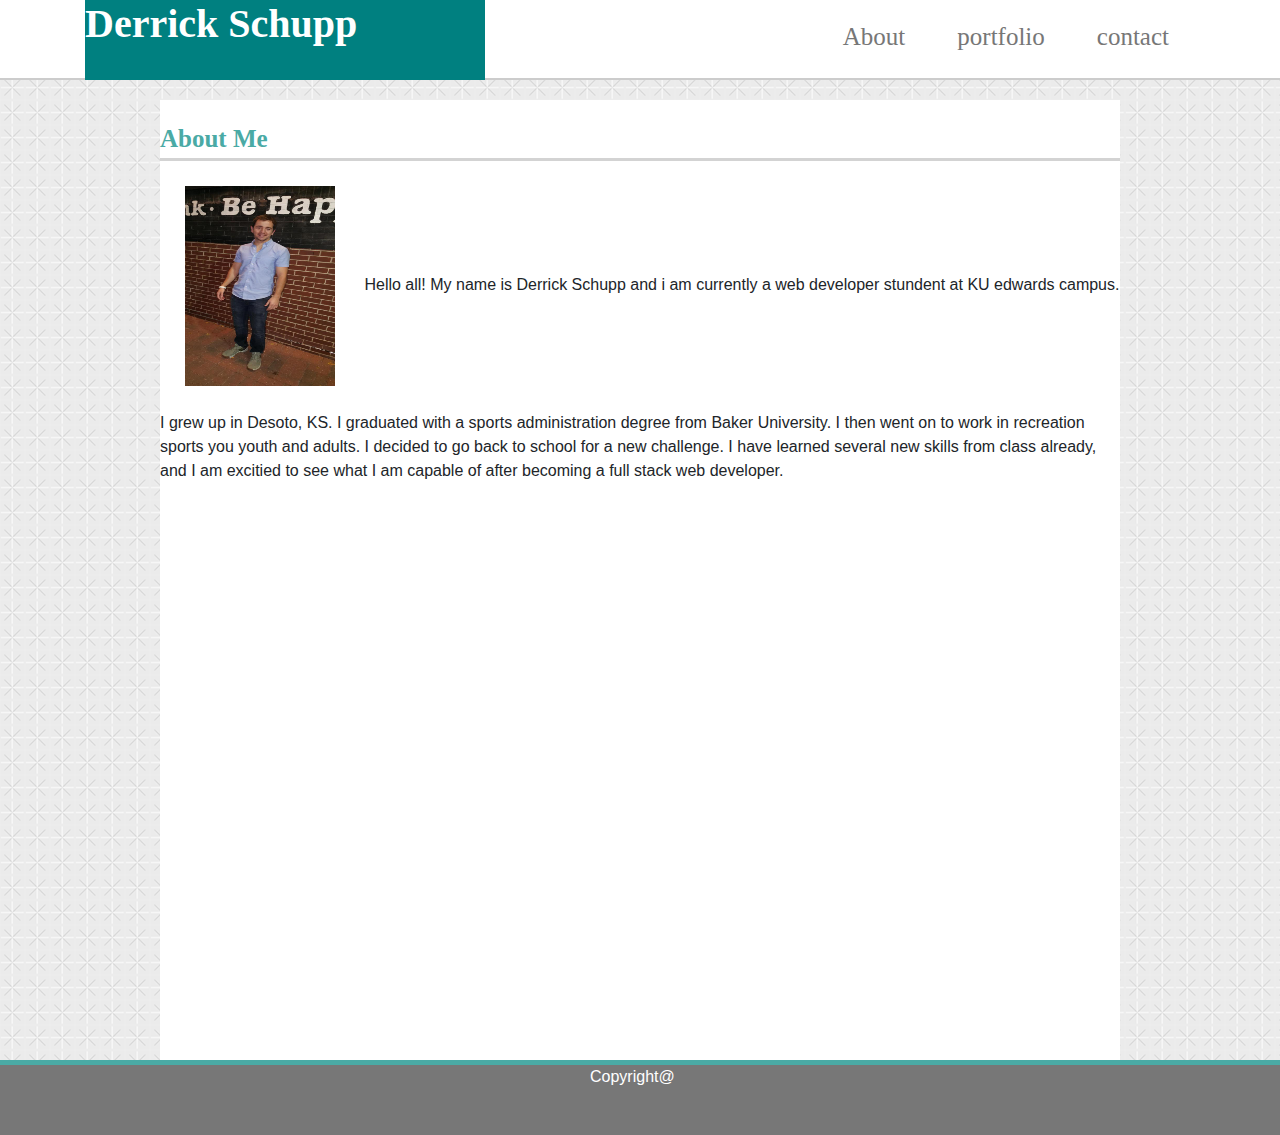
==== index.html @ 94c49034 "Web developer portfolio" ====
<!DOCTYPE html>
<html lang="en-us">

<head>
  <meta charset="UTF-8">
  <title> Derrick Schupp's student portfolio</title>
  <link rel="stylesheet" href="assets/css/style.css">
  <link rel="stylesheet" href="reset.css">
  <link rel="stylesheet" href="https://stackpath.bootstrapcdn.com/bootstrap/4.4.1/css/bootstrap.min.css" integrity="sha384-Vkoo8x4CGsO3+Hhxv8T/Q5PaXtkKtu6ug5TOeNV6gBiFeWPGFN9MuhOf23Q9Ifjh" crossorigin="anonymous">

</head> 
  
  <body>
  <!-- 100% container -->
  <div class="top">
    <div class="container">
      <h1 class="title"> <strong> Derrick Schupp</strong></h1>
      <ul class="nav justify-content-end">
          <li class="nav-item">
            <a class="nav-link active" href="Index.html">About</a>
          </li>
          <li class="nav-item">
            <a class="nav-link" href="portfolio.html">portfolio</a>
          </li>
          <li class="nav-item">
            <a class="nav-link" href="contact.html">contact</a>
          </li>
          
        </ul>
    </div>
  </div>

  <div class="Middle"> 
    <div class="portfolio">
      <strong>About Me</strong>
    </div>
  
    <section class="section">
    <img class="photo1" src="assets/images/IMG_0070.JPG">
Hello all! My name is Derrick Schupp and i am currently a web developer stundent at KU edwards campus. I grew up in Desoto, KS. I graduated with a sports administration degree from Baker University. I then went on to work in recreation sports you youth and adults. I decided to go back to school for a new challenge. I have learned several new skills from class already, and I am excitied to see what I am capable of after becoming a full stack web developer.
    </div>
    
  <div class="bottom">
    <div class="footer">
      <footer>Copyright@</footer>
  </div>
  </body>

</html>
---- assets/css/style.css ----
body {
    background-image: url(../images/criss-cross.png);
}

.top {
    width: 100%;
    Background: #ffffff;
    height: 80px;
    border-bottom: 2px solid #cccccc;
    margin-bottom: 20px;
}

.container {
    width: 400px; 
    height: 80px;   
    margin: auto;
 }

.title {
    float: left;
    font-family:Georgia, 'Times New Roman', Times, serif;
    font: bold;
    color:white;
    background: teal;
    height: 80px;
    width: 400px;
}
.nav-link { 
    font-family: Georgia, 'Times New Roman', Times, serif;
    color: #666666;
}
.nav-link {
    color: #777777;
    font-size: 25px;
    margin: 10px;
}
  
.Middle { 
    width: 960px;
    height: 960px;
    background: white;
    margin: auto;
    border-bottom: solid 3px lightgrey;
}

.photo1 {
    height: 200px;
    width: 150px;
    margin: 25px 25px;

}
.photo2 {
    height: 100px;
    width: 100px;
    clear: right;
}
.photo3 {
    height: 100px;
    width: 100px;
    float: left;

}
.photo4 {
    height: 100px;
    width: 100px;
    clear: right;


}
.photo5 {
    height: 100px;
    width: 100px;
    float: left;


}
.photo6 {
    height: 100px;
    width: 100px;
    

}    
.portfolio {
    font-family: Georgia, 'Times New Roman', Times, serif;
    color: #4aaaa5;
    font-size: 25px;
    background: white;
    clear: right;
    width: 960px;
    border-bottom: 3px solid lightgrey;
    padding-top: 20px;
    margin: auto;
}
.section {
    width: 960px;
    height: 960px;
    font-family: Arial, Helvetica, sans-serif;
    Background: white;
    margin: auto;
    border: #dddddd;


}
.bottom{ 
    width:100%;
    height: 75px;
    border-top: 5px solid #4aaaa5;
    Background: #777777;

}
.footer{
    width: 100px;
    color: white;
    margin: auto;
    
}
.form{
    Height: 75px;
    width: 960px;


}
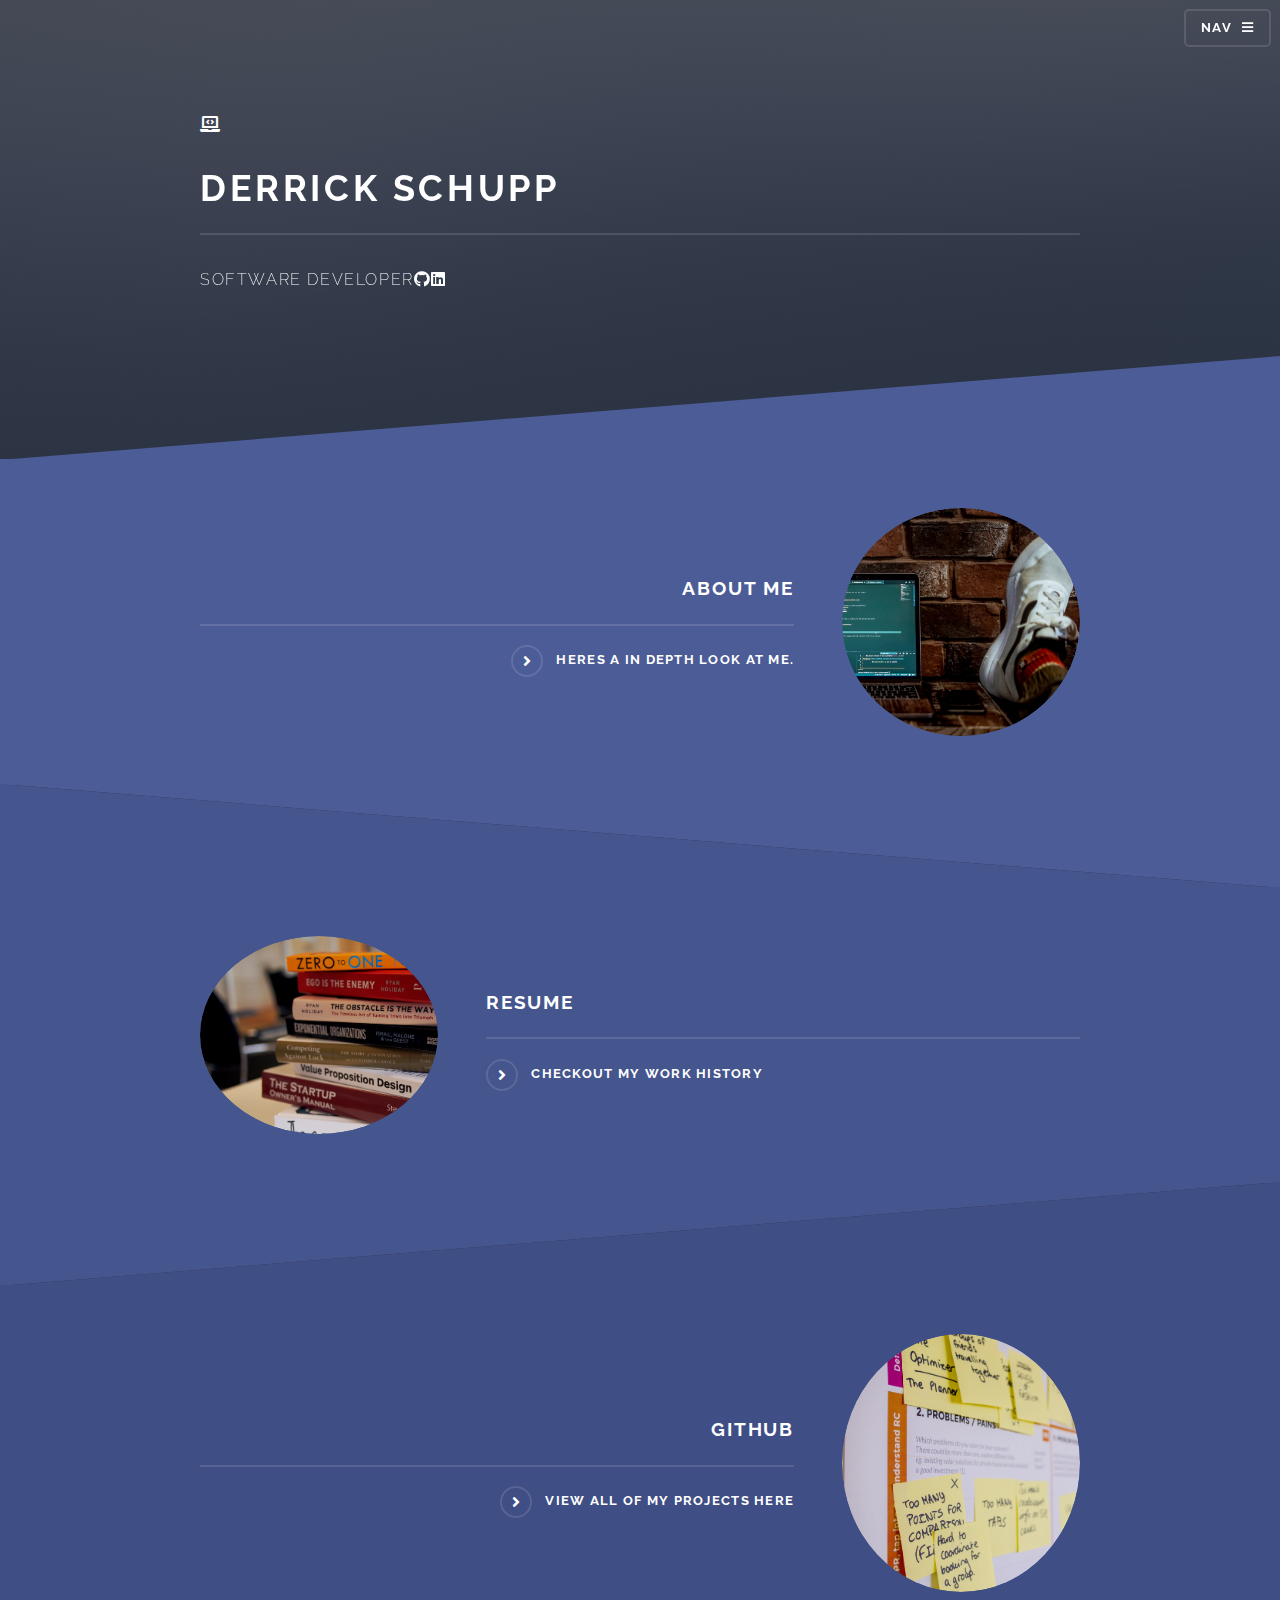
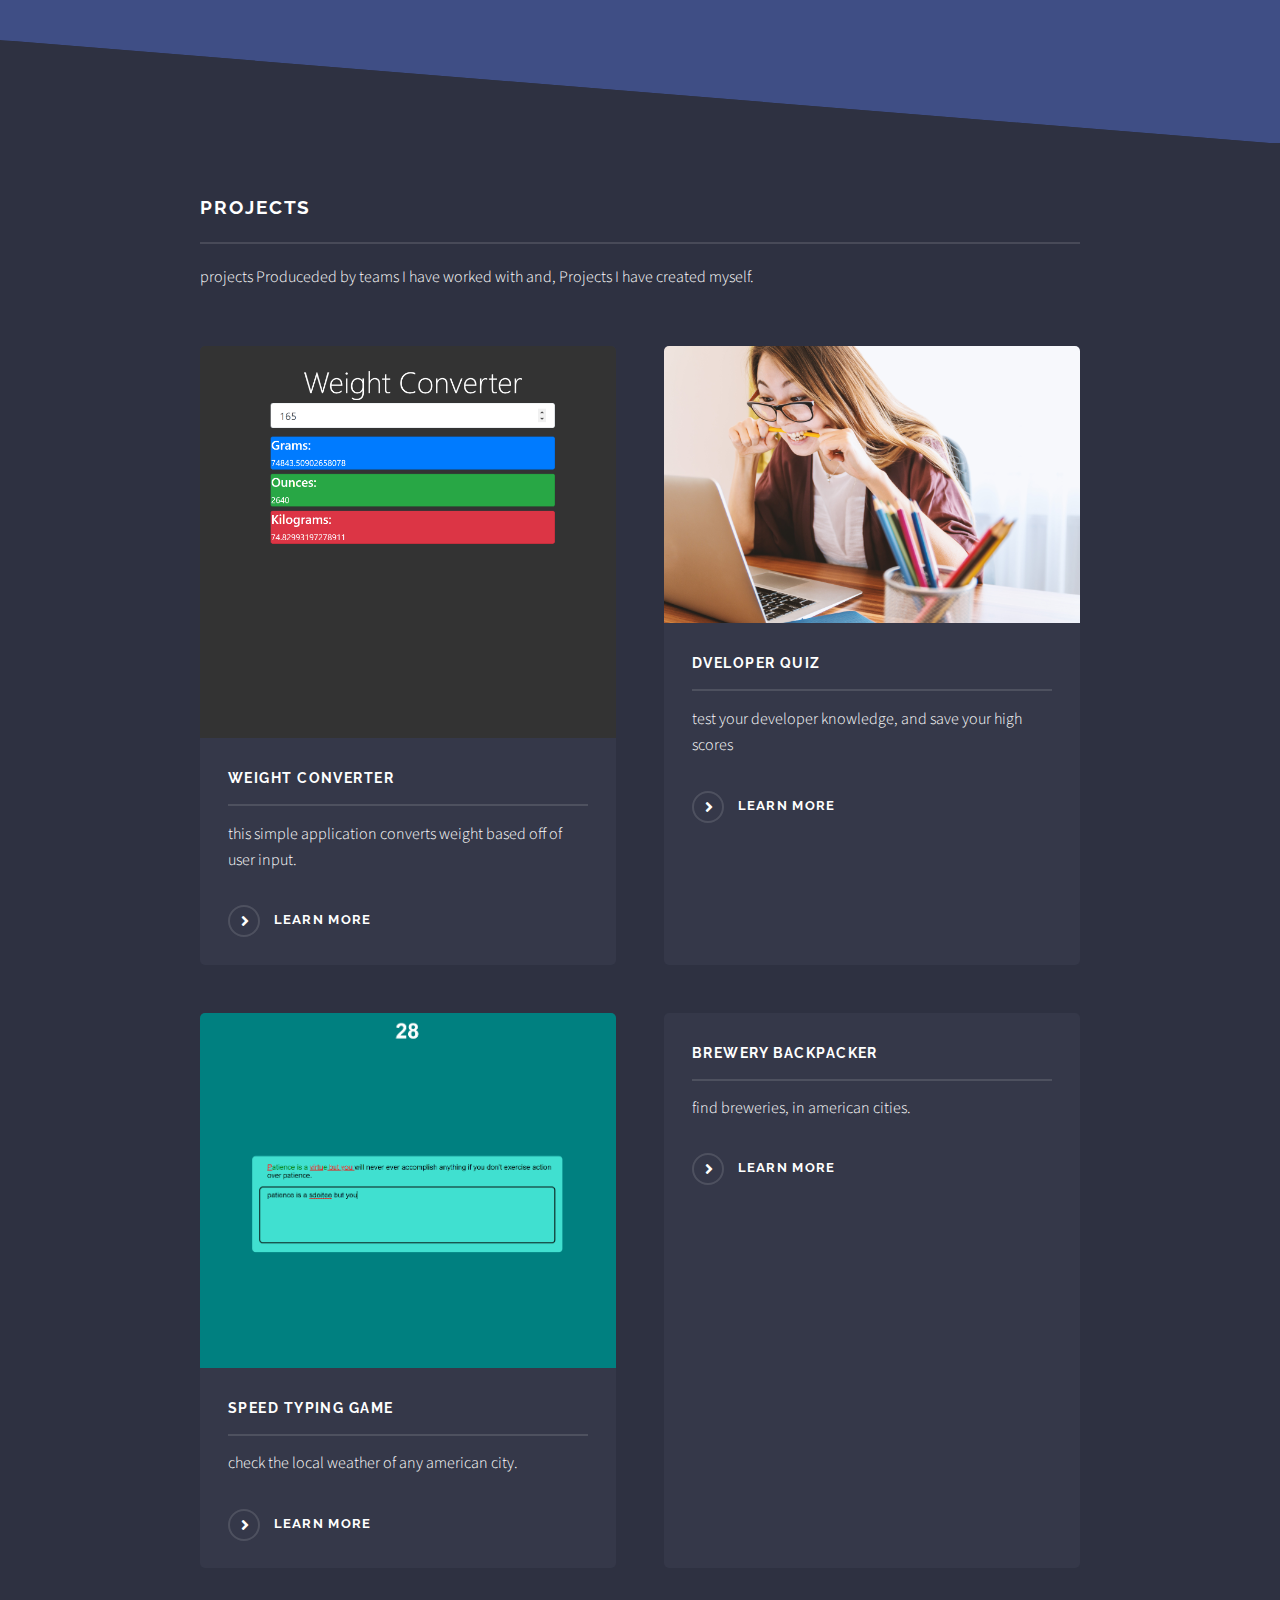
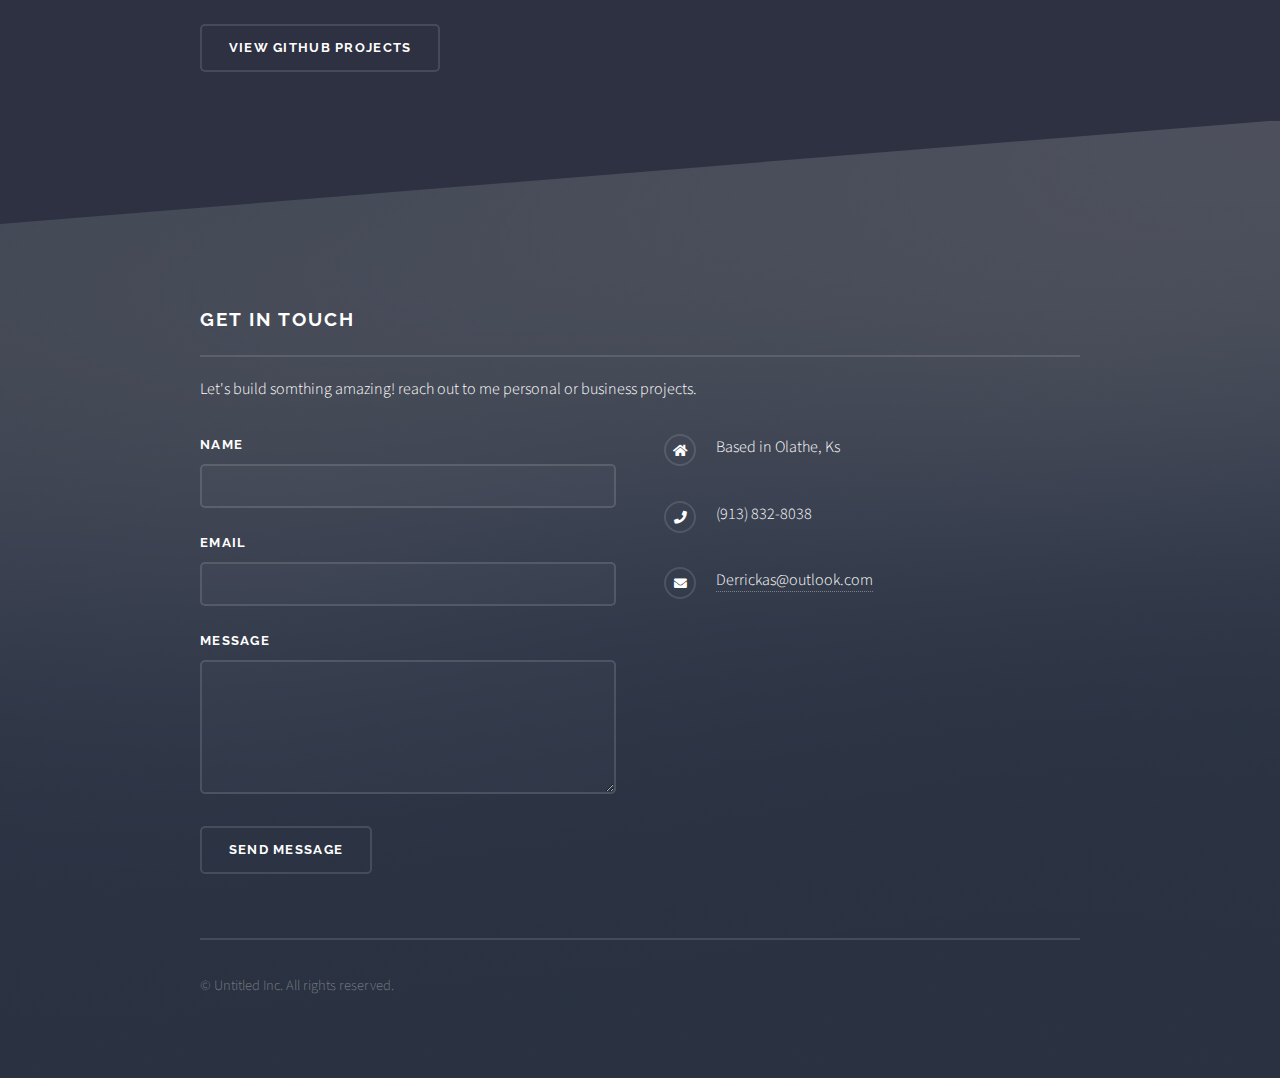
==== commit b8b81a33: "fix folder issue" ====
--- a/index.html
+++ b/index.html
@@ -1,49 +1,170 @@
-<!DOCTYPE html>
-<html lang="en-us">
+<!DOCTYPE HTML>
 
-<head>
-  <meta charset="UTF-8">
-  <title> Derrick Schupp's student portfolio</title>
-  <link rel="stylesheet" href="assets/css/style.css">
-  <link rel="stylesheet" href="reset.css">
-  <link rel="stylesheet" href="https://stackpath.bootstrapcdn.com/bootstrap/4.4.1/css/bootstrap.min.css" integrity="sha384-Vkoo8x4CGsO3+Hhxv8T/Q5PaXtkKtu6ug5TOeNV6gBiFeWPGFN9MuhOf23Q9Ifjh" crossorigin="anonymous">
+<html>
+	<head>
+		<title>Portfoilo</title>
+		<meta charset="utf-8" />
+		<meta name="viewport" content="width=device-width, initial-scale=1, user-scalable=no" />
+		<link rel="stylesheet" href="assets/css/main.css" />
+		<noscript><link rel="stylesheet" href="assets/css/noscript.css" /></noscript>
+	</head>
+	<body class="is-preload">
 
-</head> 
-  
-  <body>
-  <!-- 100% container -->
-  <div class="top">
-    <div class="container">
-      <h1 class="title"> <strong> Derrick Schupp</strong></h1>
-      <ul class="nav justify-content-end">
-          <li class="nav-item">
-            <a class="nav-link active" href="Index.html">About</a>
-          </li>
-          <li class="nav-item">
-            <a class="nav-link" href="portfolio.html">portfolio</a>
-          </li>
-          <li class="nav-item">
-            <a class="nav-link" href="contact.html">contact</a>
-          </li>
-          
-        </ul>
-    </div>
-  </div>
+		<!-- Page Wrapper -->
+			<div id="page-wrapper">
 
-  <div class="Middle"> 
-    <div class="portfolio">
-      <strong>About Me</strong>
-    </div>
-  
-    <section class="section">
-    <img class="photo1" src="assets/images/IMG_0070.JPG">
-Hello all! My name is Derrick Schupp and i am currently a web developer stundent at KU edwards campus. I grew up in Desoto, KS. I graduated with a sports administration degree from Baker University. I then went on to work in recreation sports you youth and adults. I decided to go back to school for a new challenge. I have learned several new skills from class already, and I am excitied to see what I am capable of after becoming a full stack web developer.
-    </div>
-    
-  <div class="bottom">
-    <div class="footer">
-      <footer>Copyright@</footer>
-  </div>
-  </body>
+				<!-- Header -->
+					<header id="header" class="alt">
+						<h1><a href="index.html">Derrick Schupp's Portfolio</a></h1>
+						<nav>
+							<a href="#menu">Nav</a>
+						</nav>
+					</header>
 
+				<!-- Menu -->
+					<nav id="menu">
+						<div class="inner">
+							<h2>Nav</h2>
+							<ul class="links">
+								<li><a href="index.html">Home</a></li>
+								<li><a href="generic.html">About Me</a></li>
+								<li><a href="elements.html">Resume</a></li>
+							</ul>
+							<a href="#" class="close">Close</a>
+						</div>
+					</nav>
+
+				<!-- Banner -->
+					<section id="banner">
+						<div class="inner">
+							<div class="logo"><span class="fas fa-laptop-code"></span></div>
+							<h2>Derrick Schupp</h2>
+							<p>Software Developer<i class="fab fa-github"></i><i class="fab fa-linkedin"></i></p>
+							</div>
+							</div>
+					</section>
+
+				<!-- Wrapper -->
+					<section id="wrapper">
+
+						<!-- One -->
+							<section id="one" class="wrapper spotlight style1">
+								<div class="inner">
+									<a href="#" class="image"><img src="./images/joshua-aragon-EaB4Ml7C7fE-unsplash.jpg" alt="" /></a>
+									<div class="content">
+										<h2 class="major">About Me</h2>
+										<a href="" class="special">heres a in depth look at me.</a>
+									</div>
+								</div>
+							</section>
+
+						<!-- Two -->
+							<section id="two" class="wrapper alt spotlight style2">
+								<div class="inner">
+									<a href="#" class="image"><img src="images/daria-nepriakhina-xY55bL5mZAM-unsplash.jpg" alt="" /></a>
+									<div class="content">
+										<h2 class="major">Resume</h2>
+										<a href="https://www.canva.com/design/DAD0g1srdio/bXStryzLnoQafZbG4D052A/view?utm_content=DAD0g1srdio&utm_campaign=designshare&utm_medium=link&utm_source=publishsharelink" class="special">Checkout my work history</a>
+									</div>
+								</div>
+							</section>
+
+						<!-- Three -->
+							<section id="three" class="wrapper spotlight style3">
+								<div class="inner">
+									<a href="#" class="image"><img src="images/daria-nepriakhina-zoCDWPuiRuA-unsplash.jpg" alt="" /></a>
+									<div class="content">
+										<h2 class="major">Github</h2>
+										<a href="https://github.com/Derrickas" class="special">View all of my projects here</a>
+									</div>
+								</div>
+							</section>
+
+						<!-- Four -->
+							<section id="four" class="wrapper alt style1">
+								<div class="inner">
+									<h2 class="major">Projects</h2>
+										<p>projects Produceded by teams I have worked with and, Projects I have created myself.</p>
+									<section class="features">
+										<article>
+											<a href="#" class="image"><img src="images/Capture.PNG" alt="" /></a>
+											<h3 class="major">Weight Converter</h3>
+											<p>this simple application converts weight based off of user input.</p>
+											<a href="https://derrickas.github.io/weightConverter/" class="special">Learn more</a>
+										</article>
+										<article>
+											<a href="#" class="image"><img src="images/jeshoots-com--2vD8lIhdnw-unsplash.jpg" alt="" /></a>
+											<h3 class="major">Dveloper quiz</h3>
+											<p>test your developer knowledge, and save your high scores</p>
+											<a href="https://derrickas.github.io/Developerquiz/" class="special">Learn more</a>
+										</article>
+										<article>
+											<a href="#" class="image"><img src="images/type game.PNG" alt="" /></a>
+											<h3 class="major">Speed typing game </h3>
+											<p>check the local weather of any american city.</p>
+											<a href="https://derrickas.github.io/speedtypinggame/" class="special">Learn more</a>
+										</article>
+										<article>
+											<a href="#" class="image"><img src="images/brewery.PNG" alt="" /></a>
+											<h3 class="major">brewery backpacker</h3>
+											<p>find breweries, in american cities.</p>
+											<a href="https://derrickas.github.io/ProjectOne/" class="special">Learn more</a>
+										</article>
+									</section>
+									<ul class="actions">
+										<li><a href="https://github.com/Derrickas" class="button">View github projects</a></li>
+									</ul>
+								</div>
+							</section>
+
+					</section>
+
+				<!-- Footer -->
+					<section id="footer">
+						<div class="inner">
+							<h2 class="major">Get in touch</h2>
+							<p>Let's build somthing amazing! reach out to me personal or business projects.</p>
+							<form method="post" action="#">
+								<div class="fields">
+									<div class="field">
+										<label for="name">Name</label>
+										<input type="text" name="name" id="name" />
+									</div>
+									<div class="field">
+										<label for="email">Email</label>
+										<input type="email" name="email" id="email" />
+									</div>
+									<div class="field">
+										<label for="message">Message</label>
+										<textarea name="message" id="message" rows="4"></textarea>
+									</div>
+								</div>
+								<ul class="actions">
+									<li><input type="submit" value="Send Message" /></li>
+								</ul>
+							</form>
+							<ul class="contact">
+								<li class="icon solid fa-home">
+									Based in Olathe, Ks
+								</li>
+								<li class="icon solid fa-phone">(913) 832-8038</li>
+								<li class="icon solid fa-envelope"><a href="#">Derrickas@outlook.com</a></li>
+							</ul>
+							<ul class="copyright">
+								<li>&copy; Untitled Inc. All rights reserved.</li><li> <a href="http://html5up.net"></a></li>
+							</ul>
+						</div>
+					</section>
+
+			</div>
+
+		<!-- Scripts -->
+			<script src="assets/js/jquery.min.js"></script>
+			<script src="assets/js/jquery.scrollex.min.js"></script>
+			<script src="assets/js/browser.min.js"></script>
+			<script src="assets/js/breakpoints.min.js"></script>
+			<script src="assets/js/util.js"></script>
+			<script src="assets/js/main.js"></script>
+
+	</body>
 </html>--- a/assets/css/main.css
+++ b/assets/css/main.css
@@ -0,0 +1,4156 @@
+@import url(fontawesome-all.min.css);
+@import url("https://fonts.googleapis.com/css?family=Raleway:200,700|Source+Sans+Pro:300,600,300italic,600italic");
+
+/*
+	Solid State by HTML5 UP
+	html5up.net | @ajlkn
+	Free for personal and commercial use under the CCA 3.0 license (html5up.net/license)
+*/
+
+html, body, div, span, applet, object,
+iframe, h1, h2, h3, h4, h5, h6, p, blockquote,
+pre, a, abbr, acronym, address, big, cite,
+code, del, dfn, em, img, ins, kbd, q, s, samp,
+small, strike, strong, sub, sup, tt, var, b,
+u, i, center, dl, dt, dd, ol, ul, li, fieldset,
+form, label, legend, table, caption, tbody,
+tfoot, thead, tr, th, td, article, aside,
+canvas, details, embed, figure, figcaption,
+footer, header, hgroup, menu, nav, output, ruby,
+section, summary, time, mark, audio, video {
+	margin: 0;
+	padding: 0;
+	border: 0;
+	font-size: 100%;
+	font: inherit;
+	vertical-align: baseline;}
+
+article, aside, details, figcaption, figure,
+footer, header, hgroup, menu, nav, section {
+	display: block;}
+
+body {
+	line-height: 1;
+}
+
+ol, ul {
+	list-style: none;
+}
+
+blockquote, q {
+	quotes: none;
+}
+
+	blockquote:before, blockquote:after, q:before, q:after {
+		content: '';
+		content: none;
+	}
+
+table {
+	border-collapse: collapse;
+	border-spacing: 0;
+}
+
+body {
+	-webkit-text-size-adjust: none;
+}
+
+mark {
+	background-color: transparent;
+	color: inherit;
+}
+
+input::-moz-focus-inner {
+	border: 0;
+	padding: 0;
+}
+
+input, select, textarea {
+	-moz-appearance: none;
+	-webkit-appearance: none;
+	-ms-appearance: none;
+	appearance: none;
+}
+
+/* Basic */
+
+	@-ms-viewport {
+		width: device-width;
+	}
+
+	body {
+		-ms-overflow-style: scrollbar;
+	}
+
+	@media screen and (max-width: 480px) {
+
+		html, body {
+			min-width: 320px;
+		}
+
+	}
+
+	html {
+		box-sizing: border-box;
+	}
+
+	*, *:before, *:after {
+		box-sizing: inherit;
+	}
+
+	body {
+		background-color: #2e3141;
+		background-image: linear-gradient(to top, rgba(46, 49, 65, 0.8), rgba(46, 49, 65, 0.8)), url("../../images/bg.jpg");
+		background-size: auto,+ cover;
+		background-attachment: fixed,+ fixed;
+		background-position: center,+ center;
+	}
+
+		body.is-preload *, body.is-preload *:before, body.is-preload *:after {
+			-moz-animation: none !important;
+			-webkit-animation: none !important;
+			-ms-animation: none !important;
+			animation: none !important;
+			-moz-transition: none !important;
+			-webkit-transition: none !important;
+			-ms-transition: none !important;
+			transition: none !important;
+		}
+
+/* Type */
+
+	body, input, select, textarea {
+		color: #ffffff;
+		font-family: "Source Sans Pro", Helvetica, sans-serif;
+		font-size: 16.5pt;
+		font-weight: 300;
+		line-height: 1.65;
+	}
+
+		@media screen and (max-width: 1680px) {
+
+			body, input, select, textarea {
+				font-size: 13pt;
+			}
+
+		}
+
+		@media screen and (max-width: 1280px) {
+
+			body, input, select, textarea {
+				font-size: 12pt;
+			}
+
+		}
+
+		@media screen and (max-width: 980px) {
+
+			body, input, select, textarea {
+				font-size: 12pt;
+			}
+
+		}
+
+		@media screen and (max-width: 736px) {
+
+			body, input, select, textarea {
+				font-size: 12pt;
+			}
+
+		}
+
+		@media screen and (max-width: 480px) {
+
+			body, input, select, textarea {
+				font-size: 12pt;
+			}
+
+		}
+
+	a {
+		-moz-transition: color 0.2s ease-in-out, border-bottom-color 0.2s ease-in-out;
+		-webkit-transition: color 0.2s ease-in-out, border-bottom-color 0.2s ease-in-out;
+		-ms-transition: color 0.2s ease-in-out, border-bottom-color 0.2s ease-in-out;
+		transition: color 0.2s ease-in-out, border-bottom-color 0.2s ease-in-out;
+		border-bottom: dotted 1px rgba(255, 255, 255, 0.35);
+		color: #ffffff;
+		text-decoration: none;
+	}
+
+		a:hover {
+			border-bottom-color: transparent;
+			color: #ffffff !important;
+		}
+
+		a.special:not(.button) {
+			text-decoration: none;
+			border-bottom: 0;
+			display: block;
+			font-family: Raleway, Helvetica, sans-serif;
+			font-size: 0.8em;
+			font-weight: 700;
+			letter-spacing: 0.1em;
+			margin: 0 0 2em 0;
+			text-transform: uppercase;
+		}
+
+			a.special:not(.button):before {
+				-moz-osx-font-smoothing: grayscale;
+				-webkit-font-smoothing: antialiased;
+				display: inline-block;
+				font-style: normal;
+				font-variant: normal;
+				text-rendering: auto;
+				line-height: 1;
+				text-transform: none !important;
+				font-family: 'Font Awesome 5 Free';
+				font-weight: 900;
+			}
+
+			a.special:not(.button):before {
+				-moz-transition: background-color 0.2s ease-in-out;
+				-webkit-transition: background-color 0.2s ease-in-out;
+				-ms-transition: background-color 0.2s ease-in-out;
+				transition: background-color 0.2s ease-in-out;
+				border-radius: 100%;
+				border: solid 2px rgba(255, 255, 255, 0.125);
+				content: '\f105';
+				display: inline-block;
+				font-size: 1.25em;
+				height: 2em;
+				line-height: 1.75em;
+				margin-right: 0.85em;
+				text-align: center;
+				text-indent: 0.15em;
+				vertical-align: middle;
+				width: 2em;
+			}
+
+			a.special:not(.button):hover:before {
+				background-color: rgba(255, 255, 255, 0.025);
+			}
+
+			a.special:not(.button):active:before {
+				background-color: rgba(255, 255, 255, 0.075);
+			}
+
+	strong, b {
+		color: #ffffff;
+		font-weight: 600;
+	}
+
+	em, i {
+		font-style: italic;
+	}
+
+	p {
+		margin: 0 0 2em 0;
+	}
+
+	h1, h2, h3, h4, h5, h6 {
+		color: #ffffff;
+		font-family: Raleway, Helvetica, sans-serif;
+		font-weight: 700;
+		letter-spacing: 0.1em;
+		margin: 0 0 1em 0;
+		text-transform: uppercase;
+	}
+
+		h1 a, h2 a, h3 a, h4 a, h5 a, h6 a {
+			color: inherit;
+			text-decoration: none;
+			border-bottom: 0;
+		}
+
+		h1 span, h2 span, h3 span, h4 span, h5 span, h6 span {
+			font-weight: 200;
+		}
+
+		h1.major, h2.major, h3.major, h4.major, h5.major, h6.major {
+			padding-bottom: 1em;
+			border-bottom: solid 2px rgba(255, 255, 255, 0.125);
+		}
+
+	h2 {
+		font-size: 1.2em;
+	}
+
+	h3 {
+		font-size: 0.9em;
+	}
+
+	h4 {
+		font-size: 0.7em;
+	}
+
+	h5 {
+		font-size: 0.7em;
+	}
+
+	h6 {
+		font-size: 0.7em;
+	}
+
+	@media screen and (max-width: 736px) {
+
+		h2 {
+			font-size: 1em;
+		}
+
+		h3 {
+			font-size: 0.8em;
+		}
+
+	}
+
+	sub {
+		font-size: 0.8em;
+		position: relative;
+		top: 0.5em;
+	}
+
+	sup {
+		font-size: 0.8em;
+		position: relative;
+		top: -0.5em;
+	}
+
+	blockquote {
+		border-left: solid 4px rgba(255, 255, 255, 0.125);
+		font-style: italic;
+		margin: 0 0 2em 0;
+		padding: 0.5em 0 0.5em 2em;
+	}
+
+	code {
+		background: rgba(255, 255, 255, 0.025);
+		border-radius: 5px;
+		border: solid 2px rgba(255, 255, 255, 0.125);
+		font-family: "Courier New", monospace;
+		font-size: 0.9em;
+		margin: 0 0.25em;
+		padding: 0.25em 0.65em;
+	}
+
+	pre {
+		-webkit-overflow-scrolling: touch;
+		font-family: "Courier New", monospace;
+		font-size: 0.9em;
+		margin: 0 0 2em 0;
+	}
+
+		pre code {
+			display: block;
+			line-height: 1.75em;
+			padding: 1em 1.5em;
+			overflow-x: auto;
+		}
+
+	hr {
+		border: 0;
+		border-bottom: solid 2px rgba(255, 255, 255, 0.125);
+		margin: 2.5em 0;
+	}
+
+		hr.major {
+			margin: 4em 0;
+		}
+
+	.align-left {
+		text-align: left;
+	}
+
+	.align-center {
+		text-align: center;
+	}
+
+	.align-right {
+		text-align: right;
+	}
+
+/* Row */
+
+	.row {
+		display: flex;
+		flex-wrap: wrap;
+		box-sizing: border-box;
+		align-items: stretch;
+	}
+
+		.row > * {
+			box-sizing: border-box;
+		}
+
+		.row.gtr-uniform > * > :last-child {
+			margin-bottom: 0;
+		}
+
+		.row.aln-left {
+			justify-content: flex-start;
+		}
+
+		.row.aln-center {
+			justify-content: center;
+		}
+
+		.row.aln-right {
+			justify-content: flex-end;
+		}
+
+		.row.aln-top {
+			align-items: flex-start;
+		}
+
+		.row.aln-middle {
+			align-items: center;
+		}
+
+		.row.aln-bottom {
+			align-items: flex-end;
+		}
+
+		.row > .imp {
+			order: -1;
+		}
+
+		.row > .col-1 {
+			width: 8.33333%;
+		}
+
+		.row > .off-1 {
+			margin-left: 8.33333%;
+		}
+
+		.row > .col-2 {
+			width: 16.66667%;
+		}
+
+		.row > .off-2 {
+			margin-left: 16.66667%;
+		}
+
+		.row > .col-3 {
+			width: 25%;
+		}
+
+		.row > .off-3 {
+			margin-left: 25%;
+		}
+
+		.row > .col-4 {
+			width: 33.33333%;
+		}
+
+		.row > .off-4 {
+			margin-left: 33.33333%;
+		}
+
+		.row > .col-5 {
+			width: 41.66667%;
+		}
+
+		.row > .off-5 {
+			margin-left: 41.66667%;
+		}
+
+		.row > .col-6 {
+			width: 50%;
+		}
+
+		.row > .off-6 {
+			margin-left: 50%;
+		}
+
+		.row > .col-7 {
+			width: 58.33333%;
+		}
+
+		.row > .off-7 {
+			margin-left: 58.33333%;
+		}
+
+		.row > .col-8 {
+			width: 66.66667%;
+		}
+
+		.row > .off-8 {
+			margin-left: 66.66667%;
+		}
+
+		.row > .col-9 {
+			width: 75%;
+		}
+
+		.row > .off-9 {
+			margin-left: 75%;
+		}
+
+		.row > .col-10 {
+			width: 83.33333%;
+		}
+
+		.row > .off-10 {
+			margin-left: 83.33333%;
+		}
+
+		.row > .col-11 {
+			width: 91.66667%;
+		}
+
+		.row > .off-11 {
+			margin-left: 91.66667%;
+		}
+
+		.row > .col-12 {
+			width: 100%;
+		}
+
+		.row > .off-12 {
+			margin-left: 100%;
+		}
+
+		.row.gtr-0 {
+			margin-top: 0;
+			margin-left: 0em;
+		}
+
+			.row.gtr-0 > * {
+				padding: 0 0 0 0em;
+			}
+
+			.row.gtr-0.gtr-uniform {
+				margin-top: 0em;
+			}
+
+				.row.gtr-0.gtr-uniform > * {
+					padding-top: 0em;
+				}
+
+		.row.gtr-25 {
+			margin-top: 0;
+			margin-left: -0.4375em;
+		}
+
+			.row.gtr-25 > * {
+				padding: 0 0 0 0.4375em;
+			}
+
+			.row.gtr-25.gtr-uniform {
+				margin-top: -0.4375em;
+			}
+
+				.row.gtr-25.gtr-uniform > * {
+					padding-top: 0.4375em;
+				}
+
+		.row.gtr-50 {
+			margin-top: 0;
+			margin-left: -0.875em;
+		}
+
+			.row.gtr-50 > * {
+				padding: 0 0 0 0.875em;
+			}
+
+			.row.gtr-50.gtr-uniform {
+				margin-top: -0.875em;
+			}
+
+				.row.gtr-50.gtr-uniform > * {
+					padding-top: 0.875em;
+				}
+
+		.row {
+			margin-top: 0;
+			margin-left: -1.75em;
+		}
+
+			.row > * {
+				padding: 0 0 0 1.75em;
+			}
+
+			.row.gtr-uniform {
+				margin-top: -1.75em;
+			}
+
+				.row.gtr-uniform > * {
+					padding-top: 1.75em;
+				}
+
+		.row.gtr-150 {
+			margin-top: 0;
+			margin-left: -2.625em;
+		}
+
+			.row.gtr-150 > * {
+				padding: 0 0 0 2.625em;
+			}
+
+			.row.gtr-150.gtr-uniform {
+				margin-top: -2.625em;
+			}
+
+				.row.gtr-150.gtr-uniform > * {
+					padding-top: 2.625em;
+				}
+
+		.row.gtr-200 {
+			margin-top: 0;
+			margin-left: -3.5em;
+		}
+
+			.row.gtr-200 > * {
+				padding: 0 0 0 3.5em;
+			}
+
+			.row.gtr-200.gtr-uniform {
+				margin-top: -3.5em;
+			}
+
+				.row.gtr-200.gtr-uniform > * {
+					padding-top: 3.5em;
+				}
+
+		@media screen and (max-width: 1680px) {
+
+			.row {
+				display: flex;
+				flex-wrap: wrap;
+				box-sizing: border-box;
+				align-items: stretch;
+			}
+
+				.row > * {
+					box-sizing: border-box;
+				}
+
+				.row.gtr-uniform > * > :last-child {
+					margin-bottom: 0;
+				}
+
+				.row.aln-left {
+					justify-content: flex-start;
+				}
+
+				.row.aln-center {
+					justify-content: center;
+				}
+
+				.row.aln-right {
+					justify-content: flex-end;
+				}
+
+				.row.aln-top {
+					align-items: flex-start;
+				}
+
+				.row.aln-middle {
+					align-items: center;
+				}
+
+				.row.aln-bottom {
+					align-items: flex-end;
+				}
+
+				.row > .imp-xlarge {
+					order: -1;
+				}
+
+				.row > .col-1-xlarge {
+					width: 8.33333%;
+				}
+
+				.row > .off-1-xlarge {
+					margin-left: 8.33333%;
+				}
+
+				.row > .col-2-xlarge {
+					width: 16.66667%;
+				}
+
+				.row > .off-2-xlarge {
+					margin-left: 16.66667%;
+				}
+
+				.row > .col-3-xlarge {
+					width: 25%;
+				}
+
+				.row > .off-3-xlarge {
+					margin-left: 25%;
+				}
+
+				.row > .col-4-xlarge {
+					width: 33.33333%;
+				}
+
+				.row > .off-4-xlarge {
+					margin-left: 33.33333%;
+				}
+
+				.row > .col-5-xlarge {
+					width: 41.66667%;
+				}
+
+				.row > .off-5-xlarge {
+					margin-left: 41.66667%;
+				}
+
+				.row > .col-6-xlarge {
+					width: 50%;
+				}
+
+				.row > .off-6-xlarge {
+					margin-left: 50%;
+				}
+
+				.row > .col-7-xlarge {
+					width: 58.33333%;
+				}
+
+				.row > .off-7-xlarge {
+					margin-left: 58.33333%;
+				}
+
+				.row > .col-8-xlarge {
+					width: 66.66667%;
+				}
+
+				.row > .off-8-xlarge {
+					margin-left: 66.66667%;
+				}
+
+				.row > .col-9-xlarge {
+					width: 75%;
+				}
+
+				.row > .off-9-xlarge {
+					margin-left: 75%;
+				}
+
+				.row > .col-10-xlarge {
+					width: 83.33333%;
+				}
+
+				.row > .off-10-xlarge {
+					margin-left: 83.33333%;
+				}
+
+				.row > .col-11-xlarge {
+					width: 91.66667%;
+				}
+
+				.row > .off-11-xlarge {
+					margin-left: 91.66667%;
+				}
+
+				.row > .col-12-xlarge {
+					width: 100%;
+				}
+
+				.row > .off-12-xlarge {
+					margin-left: 100%;
+				}
+
+				.row.gtr-0 {
+					margin-top: 0;
+					margin-left: 0em;
+				}
+
+					.row.gtr-0 > * {
+						padding: 0 0 0 0em;
+					}
+
+					.row.gtr-0.gtr-uniform {
+						margin-top: 0em;
+					}
+
+						.row.gtr-0.gtr-uniform > * {
+							padding-top: 0em;
+						}
+
+				.row.gtr-25 {
+					margin-top: 0;
+					margin-left: -0.4375em;
+				}
+
+					.row.gtr-25 > * {
+						padding: 0 0 0 0.4375em;
+					}
+
+					.row.gtr-25.gtr-uniform {
+						margin-top: -0.4375em;
+					}
+
+						.row.gtr-25.gtr-uniform > * {
+							padding-top: 0.4375em;
+						}
+
+				.row.gtr-50 {
+					margin-top: 0;
+					margin-left: -0.875em;
+				}
+
+					.row.gtr-50 > * {
+						padding: 0 0 0 0.875em;
+					}
+
+					.row.gtr-50.gtr-uniform {
+						margin-top: -0.875em;
+					}
+
+						.row.gtr-50.gtr-uniform > * {
+							padding-top: 0.875em;
+						}
+
+				.row {
+					margin-top: 0;
+					margin-left: -1.75em;
+				}
+
+					.row > * {
+						padding: 0 0 0 1.75em;
+					}
+
+					.row.gtr-uniform {
+						margin-top: -1.75em;
+					}
+
+						.row.gtr-uniform > * {
+							padding-top: 1.75em;
+						}
+
+				.row.gtr-150 {
+					margin-top: 0;
+					margin-left: -2.625em;
+				}
+
+					.row.gtr-150 > * {
+						padding: 0 0 0 2.625em;
+					}
+
+					.row.gtr-150.gtr-uniform {
+						margin-top: -2.625em;
+					}
+
+						.row.gtr-150.gtr-uniform > * {
+							padding-top: 2.625em;
+						}
+
+				.row.gtr-200 {
+					margin-top: 0;
+					margin-left: -3.5em;
+				}
+
+					.row.gtr-200 > * {
+						padding: 0 0 0 3.5em;
+					}
+
+					.row.gtr-200.gtr-uniform {
+						margin-top: -3.5em;
+					}
+
+						.row.gtr-200.gtr-uniform > * {
+							padding-top: 3.5em;
+						}
+
+		}
+
+		@media screen and (max-width: 1280px) {
+
+			.row {
+				display: flex;
+				flex-wrap: wrap;
+				box-sizing: border-box;
+				align-items: stretch;
+			}
+
+				.row > * {
+					box-sizing: border-box;
+				}
+
+				.row.gtr-uniform > * > :last-child {
+					margin-bottom: 0;
+				}
+
+				.row.aln-left {
+					justify-content: flex-start;
+				}
+
+				.row.aln-center {
+					justify-content: center;
+				}
+
+				.row.aln-right {
+					justify-content: flex-end;
+				}
+
+				.row.aln-top {
+					align-items: flex-start;
+				}
+
+				.row.aln-middle {
+					align-items: center;
+				}
+
+				.row.aln-bottom {
+					align-items: flex-end;
+				}
+
+				.row > .imp-large {
+					order: -1;
+				}
+
+				.row > .col-1-large {
+					width: 8.33333%;
+				}
+
+				.row > .off-1-large {
+					margin-left: 8.33333%;
+				}
+
+				.row > .col-2-large {
+					width: 16.66667%;
+				}
+
+				.row > .off-2-large {
+					margin-left: 16.66667%;
+				}
+
+				.row > .col-3-large {
+					width: 25%;
+				}
+
+				.row > .off-3-large {
+					margin-left: 25%;
+				}
+
+				.row > .col-4-large {
+					width: 33.33333%;
+				}
+
+				.row > .off-4-large {
+					margin-left: 33.33333%;
+				}
+
+				.row > .col-5-large {
+					width: 41.66667%;
+				}
+
+				.row > .off-5-large {
+					margin-left: 41.66667%;
+				}
+
+				.row > .col-6-large {
+					width: 50%;
+				}
+
+				.row > .off-6-large {
+					margin-left: 50%;
+				}
+
+				.row > .col-7-large {
+					width: 58.33333%;
+				}
+
+				.row > .off-7-large {
+					margin-left: 58.33333%;
+				}
+
+				.row > .col-8-large {
+					width: 66.66667%;
+				}
+
+				.row > .off-8-large {
+					margin-left: 66.66667%;
+				}
+
+				.row > .col-9-large {
+					width: 75%;
+				}
+
+				.row > .off-9-large {
+					margin-left: 75%;
+				}
+
+				.row > .col-10-large {
+					width: 83.33333%;
+				}
+
+				.row > .off-10-large {
+					margin-left: 83.33333%;
+				}
+
+				.row > .col-11-large {
+					width: 91.66667%;
+				}
+
+				.row > .off-11-large {
+					margin-left: 91.66667%;
+				}
+
+				.row > .col-12-large {
+					width: 100%;
+				}
+
+				.row > .off-12-large {
+					margin-left: 100%;
+				}
+
+				.row.gtr-0 {
+					margin-top: 0;
+					margin-left: 0em;
+				}
+
+					.row.gtr-0 > * {
+						padding: 0 0 0 0em;
+					}
+
+					.row.gtr-0.gtr-uniform {
+						margin-top: 0em;
+					}
+
+						.row.gtr-0.gtr-uniform > * {
+							padding-top: 0em;
+						}
+
+				.row.gtr-25 {
+					margin-top: 0;
+					margin-left: -0.4375em;
+				}
+
+					.row.gtr-25 > * {
+						padding: 0 0 0 0.4375em;
+					}
+
+					.row.gtr-25.gtr-uniform {
+						margin-top: -0.4375em;
+					}
+
+						.row.gtr-25.gtr-uniform > * {
+							padding-top: 0.4375em;
+						}
+
+				.row.gtr-50 {
+					margin-top: 0;
+					margin-left: -0.875em;
+				}
+
+					.row.gtr-50 > * {
+						padding: 0 0 0 0.875em;
+					}
+
+					.row.gtr-50.gtr-uniform {
+						margin-top: -0.875em;
+					}
+
+						.row.gtr-50.gtr-uniform > * {
+							padding-top: 0.875em;
+						}
+
+				.row {
+					margin-top: 0;
+					margin-left: -1.75em;
+				}
+
+					.row > * {
+						padding: 0 0 0 1.75em;
+					}
+
+					.row.gtr-uniform {
+						margin-top: -1.75em;
+					}
+
+						.row.gtr-uniform > * {
+							padding-top: 1.75em;
+						}
+
+				.row.gtr-150 {
+					margin-top: 0;
+					margin-left: -2.625em;
+				}
+
+					.row.gtr-150 > * {
+						padding: 0 0 0 2.625em;
+					}
+
+					.row.gtr-150.gtr-uniform {
+						margin-top: -2.625em;
+					}
+
+						.row.gtr-150.gtr-uniform > * {
+							padding-top: 2.625em;
+						}
+
+				.row.gtr-200 {
+					margin-top: 0;
+					margin-left: -3.5em;
+				}
+
+					.row.gtr-200 > * {
+						padding: 0 0 0 3.5em;
+					}
+
+					.row.gtr-200.gtr-uniform {
+						margin-top: -3.5em;
+					}
+
+						.row.gtr-200.gtr-uniform > * {
+							padding-top: 3.5em;
+						}
+
+		}
+
+		@media screen and (max-width: 980px) {
+
+			.row {
+				display: flex;
+				flex-wrap: wrap;
+				box-sizing: border-box;
+				align-items: stretch;
+			}
+
+				.row > * {
+					box-sizing: border-box;
+				}
+
+				.row.gtr-uniform > * > :last-child {
+					margin-bottom: 0;
+				}
+
+				.row.aln-left {
+					justify-content: flex-start;
+				}
+
+				.row.aln-center {
+					justify-content: center;
+				}
+
+				.row.aln-right {
+					justify-content: flex-end;
+				}
+
+				.row.aln-top {
+					align-items: flex-start;
+				}
+
+				.row.aln-middle {
+					align-items: center;
+				}
+
+				.row.aln-bottom {
+					align-items: flex-end;
+				}
+
+				.row > .imp-medium {
+					order: -1;
+				}
+
+				.row > .col-1-medium {
+					width: 8.33333%;
+				}
+
+				.row > .off-1-medium {
+					margin-left: 8.33333%;
+				}
+
+				.row > .col-2-medium {
+					width: 16.66667%;
+				}
+
+				.row > .off-2-medium {
+					margin-left: 16.66667%;
+				}
+
+				.row > .col-3-medium {
+					width: 25%;
+				}
+
+				.row > .off-3-medium {
+					margin-left: 25%;
+				}
+
+				.row > .col-4-medium {
+					width: 33.33333%;
+				}
+
+				.row > .off-4-medium {
+					margin-left: 33.33333%;
+				}
+
+				.row > .col-5-medium {
+					width: 41.66667%;
+				}
+
+				.row > .off-5-medium {
+					margin-left: 41.66667%;
+				}
+
+				.row > .col-6-medium {
+					width: 50%;
+				}
+
+				.row > .off-6-medium {
+					margin-left: 50%;
+				}
+
+				.row > .col-7-medium {
+					width: 58.33333%;
+				}
+
+				.row > .off-7-medium {
+					margin-left: 58.33333%;
+				}
+
+				.row > .col-8-medium {
+					width: 66.66667%;
+				}
+
+				.row > .off-8-medium {
+					margin-left: 66.66667%;
+				}
+
+				.row > .col-9-medium {
+					width: 75%;
+				}
+
+				.row > .off-9-medium {
+					margin-left: 75%;
+				}
+
+				.row > .col-10-medium {
+					width: 83.33333%;
+				}
+
+				.row > .off-10-medium {
+					margin-left: 83.33333%;
+				}
+
+				.row > .col-11-medium {
+					width: 91.66667%;
+				}
+
+				.row > .off-11-medium {
+					margin-left: 91.66667%;
+				}
+
+				.row > .col-12-medium {
+					width: 100%;
+				}
+
+				.row > .off-12-medium {
+					margin-left: 100%;
+				}
+
+				.row.gtr-0 {
+					margin-top: 0;
+					margin-left: 0em;
+				}
+
+					.row.gtr-0 > * {
+						padding: 0 0 0 0em;
+					}
+
+					.row.gtr-0.gtr-uniform {
+						margin-top: 0em;
+					}
+
+						.row.gtr-0.gtr-uniform > * {
+							padding-top: 0em;
+						}
+
+				.row.gtr-25 {
+					margin-top: 0;
+					margin-left: -0.4375em;
+				}
+
+					.row.gtr-25 > * {
+						padding: 0 0 0 0.4375em;
+					}
+
+					.row.gtr-25.gtr-uniform {
+						margin-top: -0.4375em;
+					}
+
+						.row.gtr-25.gtr-uniform > * {
+							padding-top: 0.4375em;
+						}
+
+				.row.gtr-50 {
+					margin-top: 0;
+					margin-left: -0.875em;
+				}
+
+					.row.gtr-50 > * {
+						padding: 0 0 0 0.875em;
+					}
+
+					.row.gtr-50.gtr-uniform {
+						margin-top: -0.875em;
+					}
+
+						.row.gtr-50.gtr-uniform > * {
+							padding-top: 0.875em;
+						}
+
+				.row {
+					margin-top: 0;
+					margin-left: -1.75em;
+				}
+
+					.row > * {
+						padding: 0 0 0 1.75em;
+					}
+
+					.row.gtr-uniform {
+						margin-top: -1.75em;
+					}
+
+						.row.gtr-uniform > * {
+							padding-top: 1.75em;
+						}
+
+				.row.gtr-150 {
+					margin-top: 0;
+					margin-left: -2.625em;
+				}
+
+					.row.gtr-150 > * {
+						padding: 0 0 0 2.625em;
+					}
+
+					.row.gtr-150.gtr-uniform {
+						margin-top: -2.625em;
+					}
+
+						.row.gtr-150.gtr-uniform > * {
+							padding-top: 2.625em;
+						}
+
+				.row.gtr-200 {
+					margin-top: 0;
+					margin-left: -3.5em;
+				}
+
+					.row.gtr-200 > * {
+						padding: 0 0 0 3.5em;
+					}
+
+					.row.gtr-200.gtr-uniform {
+						margin-top: -3.5em;
+					}
+
+						.row.gtr-200.gtr-uniform > * {
+							padding-top: 3.5em;
+						}
+
+		}
+
+		@media screen and (max-width: 736px) {
+
+			.row {
+				display: flex;
+				flex-wrap: wrap;
+				box-sizing: border-box;
+				align-items: stretch;
+			}
+
+				.row > * {
+					box-sizing: border-box;
+				}
+
+				.row.gtr-uniform > * > :last-child {
+					margin-bottom: 0;
+				}
+
+				.row.aln-left {
+					justify-content: flex-start;
+				}
+
+				.row.aln-center {
+					justify-content: center;
+				}
+
+				.row.aln-right {
+					justify-content: flex-end;
+				}
+
+				.row.aln-top {
+					align-items: flex-start;
+				}
+
+				.row.aln-middle {
+					align-items: center;
+				}
+
+				.row.aln-bottom {
+					align-items: flex-end;
+				}
+
+				.row > .imp-small {
+					order: -1;
+				}
+
+				.row > .col-1-small {
+					width: 8.33333%;
+				}
+
+				.row > .off-1-small {
+					margin-left: 8.33333%;
+				}
+
+				.row > .col-2-small {
+					width: 16.66667%;
+				}
+
+				.row > .off-2-small {
+					margin-left: 16.66667%;
+				}
+
+				.row > .col-3-small {
+					width: 25%;
+				}
+
+				.row > .off-3-small {
+					margin-left: 25%;
+				}
+
+				.row > .col-4-small {
+					width: 33.33333%;
+				}
+
+				.row > .off-4-small {
+					margin-left: 33.33333%;
+				}
+
+				.row > .col-5-small {
+					width: 41.66667%;
+				}
+
+				.row > .off-5-small {
+					margin-left: 41.66667%;
+				}
+
+				.row > .col-6-small {
+					width: 50%;
+				}
+
+				.row > .off-6-small {
+					margin-left: 50%;
+				}
+
+				.row > .col-7-small {
+					width: 58.33333%;
+				}
+
+				.row > .off-7-small {
+					margin-left: 58.33333%;
+				}
+
+				.row > .col-8-small {
+					width: 66.66667%;
+				}
+
+				.row > .off-8-small {
+					margin-left: 66.66667%;
+				}
+
+				.row > .col-9-small {
+					width: 75%;
+				}
+
+				.row > .off-9-small {
+					margin-left: 75%;
+				}
+
+				.row > .col-10-small {
+					width: 83.33333%;
+				}
+
+				.row > .off-10-small {
+					margin-left: 83.33333%;
+				}
+
+				.row > .col-11-small {
+					width: 91.66667%;
+				}
+
+				.row > .off-11-small {
+					margin-left: 91.66667%;
+				}
+
+				.row > .col-12-small {
+					width: 100%;
+				}
+
+				.row > .off-12-small {
+					margin-left: 100%;
+				}
+
+				.row.gtr-0 {
+					margin-top: 0;
+					margin-left: 0em;
+				}
+
+					.row.gtr-0 > * {
+						padding: 0 0 0 0em;
+					}
+
+					.row.gtr-0.gtr-uniform {
+						margin-top: 0em;
+					}
+
+						.row.gtr-0.gtr-uniform > * {
+							padding-top: 0em;
+						}
+
+				.row.gtr-25 {
+					margin-top: 0;
+					margin-left: -0.3125em;
+				}
+
+					.row.gtr-25 > * {
+						padding: 0 0 0 0.3125em;
+					}
+
+					.row.gtr-25.gtr-uniform {
+						margin-top: -0.3125em;
+					}
+
+						.row.gtr-25.gtr-uniform > * {
+							padding-top: 0.3125em;
+						}
+
+				.row.gtr-50 {
+					margin-top: 0;
+					margin-left: -0.625em;
+				}
+
+					.row.gtr-50 > * {
+						padding: 0 0 0 0.625em;
+					}
+
+					.row.gtr-50.gtr-uniform {
+						margin-top: -0.625em;
+					}
+
+						.row.gtr-50.gtr-uniform > * {
+							padding-top: 0.625em;
+						}
+
+				.row {
+					margin-top: 0;
+					margin-left: -1.25em;
+				}
+
+					.row > * {
+						padding: 0 0 0 1.25em;
+					}
+
+					.row.gtr-uniform {
+						margin-top: -1.25em;
+					}
+
+						.row.gtr-uniform > * {
+							padding-top: 1.25em;
+						}
+
+				.row.gtr-150 {
+					margin-top: 0;
+					margin-left: -1.875em;
+				}
+
+					.row.gtr-150 > * {
+						padding: 0 0 0 1.875em;
+					}
+
+					.row.gtr-150.gtr-uniform {
+						margin-top: -1.875em;
+					}
+
+						.row.gtr-150.gtr-uniform > * {
+							padding-top: 1.875em;
+						}
+
+				.row.gtr-200 {
+					margin-top: 0;
+					margin-left: -2.5em;
+				}
+
+					.row.gtr-200 > * {
+						padding: 0 0 0 2.5em;
+					}
+
+					.row.gtr-200.gtr-uniform {
+						margin-top: -2.5em;
+					}
+
+						.row.gtr-200.gtr-uniform > * {
+							padding-top: 2.5em;
+						}
+
+		}
+
+		@media screen and (max-width: 480px) {
+
+			.row {
+				display: flex;
+				flex-wrap: wrap;
+				box-sizing: border-box;
+				align-items: stretch;
+			}
+
+				.row > * {
+					box-sizing: border-box;
+				}
+
+				.row.gtr-uniform > * > :last-child {
+					margin-bottom: 0;
+				}
+
+				.row.aln-left {
+					justify-content: flex-start;
+				}
+
+				.row.aln-center {
+					justify-content: center;
+				}
+
+				.row.aln-right {
+					justify-content: flex-end;
+				}
+
+				.row.aln-top {
+					align-items: flex-start;
+				}
+
+				.row.aln-middle {
+					align-items: center;
+				}
+
+				.row.aln-bottom {
+					align-items: flex-end;
+				}
+
+				.row > .imp-xsmall {
+					order: -1;
+				}
+
+				.row > .col-1-xsmall {
+					width: 8.33333%;
+				}
+
+				.row > .off-1-xsmall {
+					margin-left: 8.33333%;
+				}
+
+				.row > .col-2-xsmall {
+					width: 16.66667%;
+				}
+
+				.row > .off-2-xsmall {
+					margin-left: 16.66667%;
+				}
+
+				.row > .col-3-xsmall {
+					width: 25%;
+				}
+
+				.row > .off-3-xsmall {
+					margin-left: 25%;
+				}
+
+				.row > .col-4-xsmall {
+					width: 33.33333%;
+				}
+
+				.row > .off-4-xsmall {
+					margin-left: 33.33333%;
+				}
+
+				.row > .col-5-xsmall {
+					width: 41.66667%;
+				}
+
+				.row > .off-5-xsmall {
+					margin-left: 41.66667%;
+				}
+
+				.row > .col-6-xsmall {
+					width: 50%;
+				}
+
+				.row > .off-6-xsmall {
+					margin-left: 50%;
+				}
+
+				.row > .col-7-xsmall {
+					width: 58.33333%;
+				}
+
+				.row > .off-7-xsmall {
+					margin-left: 58.33333%;
+				}
+
+				.row > .col-8-xsmall {
+					width: 66.66667%;
+				}
+
+				.row > .off-8-xsmall {
+					margin-left: 66.66667%;
+				}
+
+				.row > .col-9-xsmall {
+					width: 75%;
+				}
+
+				.row > .off-9-xsmall {
+					margin-left: 75%;
+				}
+
+				.row > .col-10-xsmall {
+					width: 83.33333%;
+				}
+
+				.row > .off-10-xsmall {
+					margin-left: 83.33333%;
+				}
+
+				.row > .col-11-xsmall {
+					width: 91.66667%;
+				}
+
+				.row > .off-11-xsmall {
+					margin-left: 91.66667%;
+				}
+
+				.row > .col-12-xsmall {
+					width: 100%;
+				}
+
+				.row > .off-12-xsmall {
+					margin-left: 100%;
+				}
+
+				.row.gtr-0 {
+					margin-top: 0;
+					margin-left: 0em;
+				}
+
+					.row.gtr-0 > * {
+						padding: 0 0 0 0em;
+					}
+
+					.row.gtr-0.gtr-uniform {
+						margin-top: 0em;
+					}
+
+						.row.gtr-0.gtr-uniform > * {
+							padding-top: 0em;
+						}
+
+				.row.gtr-25 {
+					margin-top: 0;
+					margin-left: -0.3125em;
+				}
+
+					.row.gtr-25 > * {
+						padding: 0 0 0 0.3125em;
+					}
+
+					.row.gtr-25.gtr-uniform {
+						margin-top: -0.3125em;
+					}
+
+						.row.gtr-25.gtr-uniform > * {
+							padding-top: 0.3125em;
+						}
+
+				.row.gtr-50 {
+					margin-top: 0;
+					margin-left: -0.625em;
+				}
+
+					.row.gtr-50 > * {
+						padding: 0 0 0 0.625em;
+					}
+
+					.row.gtr-50.gtr-uniform {
+						margin-top: -0.625em;
+					}
+
+						.row.gtr-50.gtr-uniform > * {
+							padding-top: 0.625em;
+						}
+
+				.row {
+					margin-top: 0;
+					margin-left: -1.25em;
+				}
+
+					.row > * {
+						padding: 0 0 0 1.25em;
+					}
+
+					.row.gtr-uniform {
+						margin-top: -1.25em;
+					}
+
+						.row.gtr-uniform > * {
+							padding-top: 1.25em;
+						}
+
+				.row.gtr-150 {
+					margin-top: 0;
+					margin-left: -1.875em;
+				}
+
+					.row.gtr-150 > * {
+						padding: 0 0 0 1.875em;
+					}
+
+					.row.gtr-150.gtr-uniform {
+						margin-top: -1.875em;
+					}
+
+						.row.gtr-150.gtr-uniform > * {
+							padding-top: 1.875em;
+						}
+
+				.row.gtr-200 {
+					margin-top: 0;
+					margin-left: -2.5em;
+				}
+
+					.row.gtr-200 > * {
+						padding: 0 0 0 2.5em;
+					}
+
+					.row.gtr-200.gtr-uniform {
+						margin-top: -2.5em;
+					}
+
+						.row.gtr-200.gtr-uniform > * {
+							padding-top: 2.5em;
+						}
+
+		}
+
+		@media screen and (max-width: 360px) {
+
+			.row {
+				display: flex;
+				flex-wrap: wrap;
+				box-sizing: border-box;
+				align-items: stretch;
+			}
+
+				.row > * {
+					box-sizing: border-box;
+				}
+
+				.row.gtr-uniform > * > :last-child {
+					margin-bottom: 0;
+				}
+
+				.row.aln-left {
+					justify-content: flex-start;
+				}
+
+				.row.aln-center {
+					justify-content: center;
+				}
+
+				.row.aln-right {
+					justify-content: flex-end;
+				}
+
+				.row.aln-top {
+					align-items: flex-start;
+				}
+
+				.row.aln-middle {
+					align-items: center;
+				}
+
+				.row.aln-bottom {
+					align-items: flex-end;
+				}
+
+				.row > .imp-xxsmall {
+					order: -1;
+				}
+
+				.row > .col-1-xxsmall {
+					width: 8.33333%;
+				}
+
+				.row > .off-1-xxsmall {
+					margin-left: 8.33333%;
+				}
+
+				.row > .col-2-xxsmall {
+					width: 16.66667%;
+				}
+
+				.row > .off-2-xxsmall {
+					margin-left: 16.66667%;
+				}
+
+				.row > .col-3-xxsmall {
+					width: 25%;
+				}
+
+				.row > .off-3-xxsmall {
+					margin-left: 25%;
+				}
+
+				.row > .col-4-xxsmall {
+					width: 33.33333%;
+				}
+
+				.row > .off-4-xxsmall {
+					margin-left: 33.33333%;
+				}
+
+				.row > .col-5-xxsmall {
+					width: 41.66667%;
+				}
+
+				.row > .off-5-xxsmall {
+					margin-left: 41.66667%;
+				}
+
+				.row > .col-6-xxsmall {
+					width: 50%;
+				}
+
+				.row > .off-6-xxsmall {
+					margin-left: 50%;
+				}
+
+				.row > .col-7-xxsmall {
+					width: 58.33333%;
+				}
+
+				.row > .off-7-xxsmall {
+					margin-left: 58.33333%;
+				}
+
+				.row > .col-8-xxsmall {
+					width: 66.66667%;
+				}
+
+				.row > .off-8-xxsmall {
+					margin-left: 66.66667%;
+				}
+
+				.row > .col-9-xxsmall {
+					width: 75%;
+				}
+
+				.row > .off-9-xxsmall {
+					margin-left: 75%;
+				}
+
+				.row > .col-10-xxsmall {
+					width: 83.33333%;
+				}
+
+				.row > .off-10-xxsmall {
+					margin-left: 83.33333%;
+				}
+
+				.row > .col-11-xxsmall {
+					width: 91.66667%;
+				}
+
+				.row > .off-11-xxsmall {
+					margin-left: 91.66667%;
+				}
+
+				.row > .col-12-xxsmall {
+					width: 100%;
+				}
+
+				.row > .off-12-xxsmall {
+					margin-left: 100%;
+				}
+
+				.row.gtr-0 {
+					margin-top: 0;
+					margin-left: 0em;
+				}
+
+					.row.gtr-0 > * {
+						padding: 0 0 0 0em;
+					}
+
+					.row.gtr-0.gtr-uniform {
+						margin-top: 0em;
+					}
+
+						.row.gtr-0.gtr-uniform > * {
+							padding-top: 0em;
+						}
+
+				.row.gtr-25 {
+					margin-top: 0;
+					margin-left: -0.3125em;
+				}
+
+					.row.gtr-25 > * {
+						padding: 0 0 0 0.3125em;
+					}
+
+					.row.gtr-25.gtr-uniform {
+						margin-top: -0.3125em;
+					}
+
+						.row.gtr-25.gtr-uniform > * {
+							padding-top: 0.3125em;
+						}
+
+				.row.gtr-50 {
+					margin-top: 0;
+					margin-left: -0.625em;
+				}
+
+					.row.gtr-50 > * {
+						padding: 0 0 0 0.625em;
+					}
+
+					.row.gtr-50.gtr-uniform {
+						margin-top: -0.625em;
+					}
+
+						.row.gtr-50.gtr-uniform > * {
+							padding-top: 0.625em;
+						}
+
+				.row {
+					margin-top: 0;
+					margin-left: -1.25em;
+				}
+
+					.row > * {
+						padding: 0 0 0 1.25em;
+					}
+
+					.row.gtr-uniform {
+						margin-top: -1.25em;
+					}
+
+						.row.gtr-uniform > * {
+							padding-top: 1.25em;
+						}
+
+				.row.gtr-150 {
+					margin-top: 0;
+					margin-left: -1.875em;
+				}
+
+					.row.gtr-150 > * {
+						padding: 0 0 0 1.875em;
+					}
+
+					.row.gtr-150.gtr-uniform {
+						margin-top: -1.875em;
+					}
+
+						.row.gtr-150.gtr-uniform > * {
+							padding-top: 1.875em;
+						}
+
+				.row.gtr-200 {
+					margin-top: 0;
+					margin-left: -2.5em;
+				}
+
+					.row.gtr-200 > * {
+						padding: 0 0 0 2.5em;
+					}
+
+					.row.gtr-200.gtr-uniform {
+						margin-top: -2.5em;
+					}
+
+						.row.gtr-200.gtr-uniform > * {
+							padding-top: 2.5em;
+						}
+
+		}
+
+/* Section/Article */
+
+	section.special, article.special {
+		text-align: center;
+	}
+
+/* Form */
+
+	form {
+		margin: 0 0 2em 0;
+	}
+
+		form > :last-child {
+			margin-bottom: 0;
+		}
+
+		form > .fields {
+			display: -moz-flex;
+			display: -webkit-flex;
+			display: -ms-flex;
+			display: flex;
+			-moz-flex-wrap: wrap;
+			-webkit-flex-wrap: wrap;
+			-ms-flex-wrap: wrap;
+			flex-wrap: wrap;
+			width: calc(100% + 3em);
+			margin: -1.5em 0 2em -1.5em;
+		}
+
+			form > .fields > .field {
+				-moz-flex-grow: 0;
+				-webkit-flex-grow: 0;
+				-ms-flex-grow: 0;
+				flex-grow: 0;
+				-moz-flex-shrink: 0;
+				-webkit-flex-shrink: 0;
+				-ms-flex-shrink: 0;
+				flex-shrink: 0;
+				padding: 1.5em 0 0 1.5em;
+				width: calc(100% - 1.5em);
+			}
+
+				form > .fields > .field.half {
+					width: calc(50% - 0.75em);
+				}
+
+				form > .fields > .field.third {
+					width: calc(100%/3 - 0.5em);
+				}
+
+				form > .fields > .field.quarter {
+					width: calc(25% - 0.375em);
+				}
+
+		@media screen and (max-width: 480px) {
+
+			form > .fields {
+				width: calc(100% + 3em);
+				margin: -1.5em 0 2em -1.5em;
+			}
+
+				form > .fields > .field {
+					padding: 1.5em 0 0 1.5em;
+					width: calc(100% - 1.5em);
+				}
+
+					form > .fields > .field.half {
+						width: calc(100% - 1.5em);
+					}
+
+					form > .fields > .field.third {
+						width: calc(100% - 1.5em);
+					}
+
+					form > .fields > .field.quarter {
+						width: calc(100% - 1.5em);
+					}
+
+		}
+
+	label {
+		color: #ffffff;
+		display: block;
+		font-family: Raleway, Helvetica, sans-serif;
+		font-size: 0.8em;
+		font-weight: 700;
+		letter-spacing: 0.1em;
+		margin: 0 0 0.7em 0;
+		text-transform: uppercase;
+	}
+
+	input[type="text"],
+	input[type="password"],
+	input[type="email"],
+	input[type="tel"],
+	select,
+	textarea {
+		-moz-appearance: none;
+		-webkit-appearance: none;
+		-ms-appearance: none;
+		appearance: none;
+		background: rgba(255, 255, 255, 0.025);
+		border-radius: 5px;
+		border: none;
+		border: solid 2px rgba(255, 255, 255, 0.125);
+		color: inherit;
+		display: block;
+		outline: 0;
+		padding: 0 1em;
+		text-decoration: none;
+		width: 100%;
+	}
+
+		input[type="text"]:invalid,
+		input[type="password"]:invalid,
+		input[type="email"]:invalid,
+		input[type="tel"]:invalid,
+		select:invalid,
+		textarea:invalid {
+			box-shadow: none;
+		}
+
+		input[type="text"]:focus,
+		input[type="password"]:focus,
+		input[type="email"]:focus,
+		input[type="tel"]:focus,
+		select:focus,
+		textarea:focus {
+			border-color: #5b6ba6;
+		}
+
+	select {
+		background-image: url("data:image/svg+xml;charset=utf8,%3Csvg xmlns='http://www.w3.org/2000/svg' width='40' height='40' preserveAspectRatio='none' viewBox='0 0 40 40'%3E%3Cpath d='M9.4,12.3l10.4,10.4l10.4-10.4c0.2-0.2,0.5-0.4,0.9-0.4c0.3,0,0.6,0.1,0.9,0.4l3.3,3.3c0.2,0.2,0.4,0.5,0.4,0.9 c0,0.4-0.1,0.6-0.4,0.9L20.7,31.9c-0.2,0.2-0.5,0.4-0.9,0.4c-0.3,0-0.6-0.1-0.9-0.4L4.3,17.3c-0.2-0.2-0.4-0.5-0.4-0.9 c0-0.4,0.1-0.6,0.4-0.9l3.3-3.3c0.2-0.2,0.5-0.4,0.9-0.4S9.1,12.1,9.4,12.3z' fill='rgba(255, 255, 255, 0.125)' /%3E%3C/svg%3E");
+		background-size: 1.25rem;
+		background-repeat: no-repeat;
+		background-position: calc(100% - 1rem) center;
+		height: 2.75em;
+		padding-right: 2.75em;
+		text-overflow: ellipsis;
+	}
+
+		select option {
+			color: #ffffff;
+			background: #2e3141;
+		}
+
+		select:focus::-ms-value {
+			background-color: transparent;
+		}
+
+		select::-ms-expand {
+			display: none;
+		}
+
+	input[type="text"],
+	input[type="password"],
+	input[type="email"],
+	select {
+		height: 2.75em;
+	}
+
+	textarea {
+		padding: 0.75em 1em;
+	}
+
+	input[type="checkbox"],
+	input[type="radio"] {
+		-moz-appearance: none;
+		-webkit-appearance: none;
+		-ms-appearance: none;
+		appearance: none;
+		display: block;
+		float: left;
+		margin-right: -2em;
+		opacity: 0;
+		width: 1em;
+		z-index: -1;
+	}
+
+		input[type="checkbox"] + label,
+		input[type="radio"] + label {
+			text-decoration: none;
+			color: #ffffff;
+			cursor: pointer;
+			display: inline-block;
+			font-size: 1em;
+			font-family: "Source Sans Pro", Helvetica, sans-serif;
+			text-transform: none;
+			letter-spacing: 0;
+			font-weight: 300;
+			padding-left: 2.4em;
+			padding-right: 0.75em;
+			position: relative;
+		}
+
+			input[type="checkbox"] + label:before,
+			input[type="radio"] + label:before {
+				-moz-osx-font-smoothing: grayscale;
+				-webkit-font-smoothing: antialiased;
+				display: inline-block;
+				font-style: normal;
+				font-variant: normal;
+				text-rendering: auto;
+				line-height: 1;
+				text-transform: none !important;
+				font-family: 'Font Awesome 5 Free';
+				font-weight: 900;
+			}
+
+			input[type="checkbox"] + label:before,
+			input[type="radio"] + label:before {
+				background: rgba(255, 255, 255, 0.025);
+				border-radius: 5px;
+				border: solid 2px rgba(255, 255, 255, 0.125);
+				content: '';
+				display: inline-block;
+				font-size: 0.8em;
+				height: 2.0625em;
+				left: 0;
+				line-height: 2.0625em;
+				position: absolute;
+				text-align: center;
+				top: 0;
+				width: 2.0625em;
+			}
+
+		input[type="checkbox"]:checked + label:before,
+		input[type="radio"]:checked + label:before {
+			background: #ffffff;
+			border-color: #ffffff;
+			content: '\f00c';
+			color: #2e3141;
+		}
+
+		input[type="checkbox"]:focus + label:before,
+		input[type="radio"]:focus + label:before {
+			border-color: #4c5c96;
+		}
+
+	input[type="checkbox"] + label:before {
+		border-radius: 5px;
+	}
+
+	input[type="radio"] + label:before {
+		border-radius: 100%;
+	}
+
+	::-webkit-input-placeholder {
+		color: rgba(255, 255, 255, 0.35) !important;
+		opacity: 1.0;
+	}
+
+	:-moz-placeholder {
+		color: rgba(255, 255, 255, 0.35) !important;
+		opacity: 1.0;
+	}
+
+	::-moz-placeholder {
+		color: rgba(255, 255, 255, 0.35) !important;
+		opacity: 1.0;
+	}
+
+	:-ms-input-placeholder {
+		color: rgba(255, 255, 255, 0.35) !important;
+		opacity: 1.0;
+	}
+
+/* Box */
+
+	.box {
+		border-radius: 5px;
+		border: solid 2px rgba(255, 255, 255, 0.125);
+		margin-bottom: 2em;
+		padding: 1.5em;
+	}
+
+		.box > :last-child,
+		.box > :last-child > :last-child,
+		.box > :last-child > :last-child > :last-child {
+			margin-bottom: 0;
+		}
+
+		.box.alt {
+			border: 0;
+			border-radius: 0;
+			padding: 0;
+		}
+
+/* Icon */
+
+	.icon {
+		text-decoration: none;
+		border-bottom: none;
+		position: relative;
+	}
+
+		.icon:before {
+			-moz-osx-font-smoothing: grayscale;
+			-webkit-font-smoothing: antialiased;
+			display: inline-block;
+			font-style: normal;
+			font-variant: normal;
+			text-rendering: auto;
+			line-height: 1;
+			text-transform: none !important;
+			font-family: 'Font Awesome 5 Free';
+			font-weight: 400;
+		}
+
+		.icon > .label {
+			display: none;
+		}
+
+		.icon:before {
+			line-height: inherit;
+		}
+
+		.icon.solid:before {
+			font-weight: 900;
+		}
+
+		.icon.brands:before {
+			font-family: 'Font Awesome 5 Brands';
+		}
+
+/* Image */
+
+	.image {
+		border-radius: 5px;
+		border: 0;
+		display: inline-block;
+		position: relative;
+	}
+
+		.image img {
+			border-radius: 5px;
+			display: block;
+		}
+
+		.image.left, .image.right {
+			max-width: 40%;
+		}
+
+			.image.left img, .image.right img {
+				width: 100%;
+			}
+
+		.image.left {
+			float: left;
+			padding: 0 1.5em 1em 0;
+			top: 0.25em;
+		}
+
+		.image.right {
+			float: right;
+			padding: 0 0 1em 1.5em;
+			top: 0.25em;
+		}
+
+		.image.fit {
+			display: block;
+			margin: 0 0 2em 0;
+			width: 100%;
+		}
+
+			.image.fit img {
+				width: 100%;
+			}
+
+		.image.main {
+			display: block;
+			margin: 0 0 3em 0;
+			width: 100%;
+		}
+
+			.image.main img {
+				width: 100%;
+			}
+
+/* List */
+
+	ol {
+		list-style: decimal;
+		margin: 0 0 2em 0;
+		padding-left: 1.25em;
+	}
+
+		ol li {
+			padding-left: 0.25em;
+		}
+
+	ul {
+		list-style: disc;
+		margin: 0 0 2em 0;
+		padding-left: 1em;
+	}
+
+		ul li {
+			padding-left: 0.5em;
+		}
+
+		ul.alt {
+			list-style: none;
+			padding-left: 0;
+		}
+
+			ul.alt li {
+				border-top: solid 1px rgba(255, 255, 255, 0.125);
+				padding: 0.5em 0;
+			}
+
+				ul.alt li:first-child {
+					border-top: 0;
+					padding-top: 0;
+				}
+
+	dl {
+		margin: 0 0 2em 0;
+	}
+
+		dl dt {
+			display: block;
+			font-weight: 600;
+			margin: 0 0 1em 0;
+		}
+
+		dl dd {
+			margin-left: 2em;
+		}
+
+/* Actions */
+
+	ul.actions {
+		display: -moz-flex;
+		display: -webkit-flex;
+		display: -ms-flex;
+		display: flex;
+		cursor: default;
+		list-style: none;
+		margin-left: -1em;
+		padding-left: 0;
+	}
+
+		ul.actions li {
+			padding: 0 0 0 1em;
+			vertical-align: middle;
+		}
+
+		ul.actions.special {
+			-moz-justify-content: center;
+			-webkit-justify-content: center;
+			-ms-justify-content: center;
+			justify-content: center;
+			width: 100%;
+			margin-left: 0;
+		}
+
+			ul.actions.special li:first-child {
+				padding-left: 0;
+			}
+
+		ul.actions.stacked {
+			-moz-flex-direction: column;
+			-webkit-flex-direction: column;
+			-ms-flex-direction: column;
+			flex-direction: column;
+			margin-left: 0;
+		}
+
+			ul.actions.stacked li {
+				padding: 1.3em 0 0 0;
+			}
+
+				ul.actions.stacked li:first-child {
+					padding-top: 0;
+				}
+
+		ul.actions.fit {
+			width: calc(100% + 1em);
+		}
+
+			ul.actions.fit li {
+				-moz-flex-grow: 1;
+				-webkit-flex-grow: 1;
+				-ms-flex-grow: 1;
+				flex-grow: 1;
+				-moz-flex-shrink: 1;
+				-webkit-flex-shrink: 1;
+				-ms-flex-shrink: 1;
+				flex-shrink: 1;
+				width: 100%;
+			}
+
+				ul.actions.fit li > * {
+					width: 100%;
+				}
+
+			ul.actions.fit.stacked {
+				width: 100%;
+			}
+
+		@media screen and (max-width: 480px) {
+
+			ul.actions:not(.fixed) {
+				-moz-flex-direction: column;
+				-webkit-flex-direction: column;
+				-ms-flex-direction: column;
+				flex-direction: column;
+				margin-left: 0;
+				width: 100% !important;
+			}
+
+				ul.actions:not(.fixed) li {
+					-moz-flex-grow: 1;
+					-webkit-flex-grow: 1;
+					-ms-flex-grow: 1;
+					flex-grow: 1;
+					-moz-flex-shrink: 1;
+					-webkit-flex-shrink: 1;
+					-ms-flex-shrink: 1;
+					flex-shrink: 1;
+					padding: 1em 0 0 0;
+					text-align: center;
+					width: 100%;
+				}
+
+					ul.actions:not(.fixed) li > * {
+						width: 100%;
+					}
+
+					ul.actions:not(.fixed) li:first-child {
+						padding-top: 0;
+					}
+
+					ul.actions:not(.fixed) li input[type="submit"],
+					ul.actions:not(.fixed) li input[type="reset"],
+					ul.actions:not(.fixed) li input[type="button"],
+					ul.actions:not(.fixed) li button,
+					ul.actions:not(.fixed) li .button {
+						width: 100%;
+					}
+
+						ul.actions:not(.fixed) li input[type="submit"].icon:before,
+						ul.actions:not(.fixed) li input[type="reset"].icon:before,
+						ul.actions:not(.fixed) li input[type="button"].icon:before,
+						ul.actions:not(.fixed) li button.icon:before,
+						ul.actions:not(.fixed) li .button.icon:before {
+							margin-left: -0.5rem;
+						}
+
+		}
+
+/* Icons */
+
+	ul.icons {
+		cursor: default;
+		list-style: none;
+		padding-left: 0;
+	}
+
+		ul.icons li {
+			display: inline-block;
+			padding: 0 1em 0 0;
+		}
+
+			ul.icons li:last-child {
+				padding-right: 0;
+			}
+
+			ul.icons li .icon:before {
+				font-size: 1.25em;
+			}
+
+/* Contact */
+
+	ul.contact {
+		list-style: none;
+		padding: 0;
+	}
+
+		ul.contact li {
+			text-decoration: none;
+			margin: 2.5em 0 0 0;
+			padding: 0 0 0 3.25em;
+			position: relative;
+		}
+
+			ul.contact li:before {
+				-moz-osx-font-smoothing: grayscale;
+				-webkit-font-smoothing: antialiased;
+				display: inline-block;
+				font-style: normal;
+				font-variant: normal;
+				text-rendering: auto;
+				line-height: 1;
+				text-transform: none !important;
+				font-family: 'Font Awesome 5 Free';
+				font-weight: 400;
+			}
+
+			ul.contact li:before {
+				border-radius: 100%;
+				border: solid 2px rgba(255, 255, 255, 0.125);
+				display: inline-block;
+				font-size: 0.8em;
+				height: 2.5em;
+				left: 0;
+				line-height: 2.35em;
+				position: absolute;
+				text-align: center;
+				top: 0;
+				width: 2.5em;
+			}
+
+			ul.contact li:first-child {
+				margin-top: 0;
+			}
+
+		@media screen and (max-width: 736px) {
+
+			ul.contact li {
+				margin: 1.5em 0 0 0;
+			}
+
+		}
+
+/* Pagination */
+
+	ul.pagination {
+		cursor: default;
+		list-style: none;
+		padding-left: 0;
+	}
+
+		ul.pagination li {
+			display: inline-block;
+			padding-left: 0;
+			vertical-align: middle;
+		}
+
+			ul.pagination li > .page {
+				-moz-transition: background-color 0.2s ease-in-out, color 0.2s ease-in-out;
+				-webkit-transition: background-color 0.2s ease-in-out, color 0.2s ease-in-out;
+				-ms-transition: background-color 0.2s ease-in-out, color 0.2s ease-in-out;
+				transition: background-color 0.2s ease-in-out, color 0.2s ease-in-out;
+				border-bottom: 0;
+				border-radius: 5px;
+				display: inline-block;
+				height: 1.5em;
+				line-height: 1.5em;
+				margin: 0 0.125em;
+				min-width: 1.5em;
+				padding: 0 0.5em;
+				text-align: center;
+			}
+
+				ul.pagination li > .page:hover {
+					background-color: rgba(255, 255, 255, 0.025);
+				}
+
+				ul.pagination li > .page.active {
+					background-color: #4c5c96;
+				}
+
+			ul.pagination li:first-child {
+				padding-right: 0.75em;
+			}
+
+			ul.pagination li:last-child {
+				padding-left: 0.75em;
+			}
+
+		@media screen and (max-width: 480px) {
+
+			ul.pagination li:nth-child(n+2):nth-last-child(n+2) {
+				display: none;
+			}
+
+			ul.pagination li .button {
+				width: 100%;
+			}
+
+			ul.pagination li:first-child {
+				width: calc(50% - 2px);
+				text-align: left;
+				padding-right: 0.325em;
+			}
+
+			ul.pagination li:last-child {
+				width: calc(50% - 2px);
+				text-align: right;
+				padding-left: 0.325em;
+			}
+
+		}
+
+/* Table */
+
+	.table-wrapper {
+		-webkit-overflow-scrolling: touch;
+		overflow-x: auto;
+	}
+
+	table {
+		margin: 0 0 2em 0;
+		width: 100%;
+	}
+
+		table tbody tr {
+			border: solid 1px rgba(255, 255, 255, 0.125);
+			border-left: 0;
+			border-right: 0;
+		}
+
+			table tbody tr:nth-child(2n + 1) {
+				background-color: rgba(255, 255, 255, 0.025);
+			}
+
+		table td {
+			padding: 0.75em 0.75em;
+		}
+
+		table th {
+			color: #ffffff;
+			font-size: 0.9em;
+			font-weight: 600;
+			padding: 0 0.75em 0.75em 0.75em;
+			text-align: left;
+		}
+
+		table thead {
+			border-bottom: solid 2px rgba(255, 255, 255, 0.125);
+		}
+
+		table tfoot {
+			border-top: solid 2px rgba(255, 255, 255, 0.125);
+		}
+
+		table.alt {
+			border-collapse: separate;
+		}
+
+			table.alt tbody tr td {
+				border: solid 1px rgba(255, 255, 255, 0.125);
+				border-left-width: 0;
+				border-top-width: 0;
+			}
+
+				table.alt tbody tr td:first-child {
+					border-left-width: 1px;
+				}
+
+			table.alt tbody tr:first-child td {
+				border-top-width: 1px;
+			}
+
+			table.alt thead {
+				border-bottom: 0;
+			}
+
+			table.alt tfoot {
+				border-top: 0;
+			}
+
+/* Button */
+
+	input[type="submit"],
+	input[type="reset"],
+	input[type="button"],
+	button,
+	.button {
+		-moz-appearance: none;
+		-webkit-appearance: none;
+		-ms-appearance: none;
+		appearance: none;
+		-moz-transition: background-color 0.2s ease-in-out;
+		-webkit-transition: background-color 0.2s ease-in-out;
+		-ms-transition: background-color 0.2s ease-in-out;
+		transition: background-color 0.2s ease-in-out;
+		background-color: transparent;
+		border-radius: 5px;
+		border: 0;
+		box-shadow: inset 0 0 0 2px rgba(255, 255, 255, 0.125);
+		color: #ffffff !important;
+		cursor: pointer;
+		display: inline-block;
+		font-family: Raleway, Helvetica, sans-serif;
+		font-size: 0.8em;
+		font-weight: 700;
+		height: 3.75em;
+		letter-spacing: 0.1em;
+		line-height: 3.75em;
+		padding: 0 2.25em;
+		text-align: center;
+		text-decoration: none;
+		text-transform: uppercase;
+		white-space: nowrap;
+	}
+
+		input[type="submit"]:hover,
+		input[type="reset"]:hover,
+		input[type="button"]:hover,
+		button:hover,
+		.button:hover {
+			background-color: rgba(255, 255, 255, 0.025);
+		}
+
+		input[type="submit"]:active,
+		input[type="reset"]:active,
+		input[type="button"]:active,
+		button:active,
+		.button:active {
+			background-color: rgba(255, 255, 255, 0.075);
+		}
+
+		input[type="submit"].icon:before,
+		input[type="reset"].icon:before,
+		input[type="button"].icon:before,
+		button.icon:before,
+		.button.icon:before {
+			margin-right: 0.5em;
+			color: rgba(255, 255, 255, 0.35);
+		}
+
+		input[type="submit"].primary,
+		input[type="reset"].primary,
+		input[type="button"].primary,
+		button.primary,
+		.button.primary {
+			background-color: #4c5c96;
+			box-shadow: none;
+		}
+
+			input[type="submit"].primary:hover,
+			input[type="reset"].primary:hover,
+			input[type="button"].primary:hover,
+			button.primary:hover,
+			.button.primary:hover {
+				background-color: #53639e;
+			}
+
+			input[type="submit"].primary:active,
+			input[type="reset"].primary:active,
+			input[type="button"].primary:active,
+			button.primary:active,
+			.button.primary:active {
+				background-color: #45558d;
+			}
+
+			input[type="submit"].primary.icon:before,
+			input[type="reset"].primary.icon:before,
+			input[type="button"].primary.icon:before,
+			button.primary.icon:before,
+			.button.primary.icon:before {
+				color: #7985b0;
+			}
+
+		input[type="submit"].fit,
+		input[type="reset"].fit,
+		input[type="button"].fit,
+		button.fit,
+		.button.fit {
+			width: 100%;
+		}
+
+		input[type="submit"].small,
+		input[type="reset"].small,
+		input[type="button"].small,
+		button.small,
+		.button.small {
+			font-size: 0.6em;
+		}
+
+		input[type="submit"].large,
+		input[type="reset"].large,
+		input[type="button"].large,
+		button.large,
+		.button.large {
+			font-size: 1em;
+		}
+
+		input[type="submit"].disabled, input[type="submit"]:disabled,
+		input[type="reset"].disabled,
+		input[type="reset"]:disabled,
+		input[type="button"].disabled,
+		input[type="button"]:disabled,
+		button.disabled,
+		button:disabled,
+		.button.disabled,
+		.button:disabled {
+			opacity: 0.25;
+		}
+
+		@media screen and (max-width: 480px) {
+
+			input[type="submit"],
+			input[type="reset"],
+			input[type="button"],
+			button,
+			.button {
+				padding: 0;
+			}
+
+		}
+
+/* Features */
+
+	.features {
+		display: -moz-flex;
+		display: -webkit-flex;
+		display: -ms-flex;
+		display: flex;
+		-moz-flex-wrap: wrap;
+		-webkit-flex-wrap: wrap;
+		-ms-flex-wrap: wrap;
+		flex-wrap: wrap;
+		margin: 0 0 2em 0;
+	}
+
+		.features article {
+			padding: 1.75em 1.75em 0.1em 1.75em ;
+			background-color: #353849;
+			border-radius: 5px;
+			margin: 1.5em 3em 1.5em 0;
+			width: calc(50% - 1.5em);
+		}
+
+			.features article:nth-child(2n) {
+				margin-right: 0;
+			}
+
+			.features article .image {
+				border-radius: 5px 5px 0 0;
+				display: block;
+				margin-bottom: 1.75em;
+				margin-left: -1.75em;
+				margin-top: -1.75em;
+				position: relative;
+				width: calc(100% + 3.5em);
+			}
+
+				.features article .image img {
+					border-radius: 5px 5px 0 0;
+					width: 100%;
+				}
+
+		@media screen and (max-width: 980px) {
+
+			.features article {
+				margin: 1em 2em 1em 0;
+				width: calc(50% - 1em);
+			}
+
+		}
+
+		@media screen and (max-width: 736px) {
+
+			.features article {
+				padding: 1.5em 1.5em 0.1em 1.5em ;
+				margin: 0.875em 1.75em 0.875em 0;
+				width: calc(50% - 0.875em - 1px);
+			}
+
+				.features article .image {
+					margin-bottom: 1.5em;
+					margin-left: -1.5em;
+					margin-top: -1.5em;
+					width: calc(100% + 3em);
+				}
+
+		}
+
+		@media screen and (max-width: 480px) {
+
+			.features {
+				display: block;
+			}
+
+				.features article {
+					width: 100%;
+					margin: 0 0 2em 0 !important;
+				}
+
+		}
+
+/* Header */
+
+	#header {
+		-moz-transition: background-color 0.2s ease-in-out;
+		-webkit-transition: background-color 0.2s ease-in-out;
+		-ms-transition: background-color 0.2s ease-in-out;
+		transition: background-color 0.2s ease-in-out;
+		background-color: rgba(53, 56, 73, 0.95);
+		height: 3.5em;
+		left: 0;
+		line-height: 3.5em;
+		padding: 0 1.25em;
+		position: fixed;
+		top: 0;
+		width: 100%;
+		z-index: 10000;
+	}
+
+		#header h1 {
+			-moz-transition: opacity 0.2s ease-in-out, visibility 0.2s;
+			-webkit-transition: opacity 0.2s ease-in-out, visibility 0.2s;
+			-ms-transition: opacity 0.2s ease-in-out, visibility 0.2s;
+			transition: opacity 0.2s ease-in-out, visibility 0.2s;
+			border-bottom: 0;
+			font-size: 0.8em;
+			margin-bottom: 0;
+			opacity: 1;
+			visibility: visible;
+		}
+
+			#header h1 a {
+				border: 0;
+			}
+
+		#header nav {
+			font-family: Raleway, Helvetica, sans-serif;
+			font-size: 0.8em;
+			font-weight: 700;
+			height: 3em;
+			letter-spacing: 0.1em;
+			line-height: 3em;
+			position: absolute;
+			right: 0.7em;
+			text-transform: uppercase;
+			top: 0.7em;
+		}
+
+			#header nav a {
+				border: 0;
+				display: inline-block;
+				padding: 0 1em;
+			}
+
+				#header nav a:before {
+					float: right;
+					margin-left: 0.75em;
+				}
+
+				#header nav a[href="#menu"] {
+					text-decoration: none;
+					-moz-transition: background-color 0.2s ease-in-out;
+					-webkit-transition: background-color 0.2s ease-in-out;
+					-ms-transition: background-color 0.2s ease-in-out;
+					transition: background-color 0.2s ease-in-out;
+					border-radius: 5px;
+					box-shadow: inset 0 0 0 2px rgba(255, 255, 255, 0.125);
+					padding: 0 1.35em;
+				}
+
+					#header nav a[href="#menu"]:before {
+						-moz-osx-font-smoothing: grayscale;
+						-webkit-font-smoothing: antialiased;
+						display: inline-block;
+						font-style: normal;
+						font-variant: normal;
+						text-rendering: auto;
+						line-height: 1;
+						text-transform: none !important;
+						font-family: 'Font Awesome 5 Free';
+						font-weight: 900;
+					}
+
+					#header nav a[href="#menu"]:before {
+						content: '\f0c9';
+						line-height: inherit;
+					}
+
+					#header nav a[href="#menu"]:hover {
+						background-color: rgba(255, 255, 255, 0.025);
+					}
+
+					#header nav a[href="#menu"]:active {
+						background-color: rgba(255, 255, 255, 0.075);
+					}
+
+		#header.alt {
+			background-color: transparent;
+		}
+
+			#header.alt h1 {
+				opacity: 0;
+				visibility: hidden;
+			}
+
+		@media screen and (max-width: 736px) {
+
+			#header {
+				height: 2.75em;
+				line-height: 2.75em;
+			}
+
+				#header nav {
+					top: 0;
+					right: 0;
+					height: inherit;
+					line-height: inherit;
+				}
+
+					#header nav a {
+						height: inherit;
+						line-height: inherit;
+					}
+
+						#header nav a[href="#menu"] {
+							box-shadow: none;
+							padding: 0 1em;
+							border-radius: 0;
+						}
+
+							#header nav a[href="#menu"]:hover, #header nav a[href="#menu"]:active {
+								background-color: inherit;
+							}
+
+		}
+
+		@media screen and (max-width: 480px) {
+
+			#header nav a[href="#menu"] {
+				width: 4em;
+				white-space: nowrap;
+				text-indent: 4em;
+				position: relative;
+			}
+
+				#header nav a[href="#menu"]:before {
+					width: inherit;
+					position: absolute;
+					top: 0;
+					left: 0;
+					text-indent: 0;
+					text-align: right;
+					margin-left: 0;
+					padding-right: 1.25em;
+				}
+
+		}
+
+/* Menu */
+
+	#page-wrapper {
+		-moz-transition: -moz-filter 0.25s ease;
+		-webkit-transition: -webkit-filter 0.25s ease;
+		-ms-transition: -ms-filter 0.25s ease;
+		transition: filter 0.25s ease;
+	}
+
+	#menu {
+		-moz-align-items: center;
+		-webkit-align-items: center;
+		-ms-align-items: center;
+		align-items: center;
+		display: -moz-flex;
+		display: -webkit-flex;
+		display: -ms-flex;
+		display: flex;
+		-moz-justify-content: center;
+		-webkit-justify-content: center;
+		-ms-justify-content: center;
+		justify-content: center;
+		pointer-events: none;
+		-moz-transition: opacity 0.35s ease, visibility 0.35s;
+		-webkit-transition: opacity 0.35s ease, visibility 0.35s;
+		-ms-transition: opacity 0.35s ease, visibility 0.35s;
+		transition: opacity 0.35s ease, visibility 0.35s;
+		-moz-user-select: none;
+		-webkit-user-select: none;
+		-ms-user-select: none;
+		user-select: none;
+		-webkit-tap-highlight-color: rgba(0, 0, 0, 0);
+		background: rgba(46, 49, 65, 0.8);
+		cursor: default;
+		height: 100%;
+		left: 0;
+		opacity: 0;
+		position: fixed;
+		text-align: center;
+		top: 0;
+		visibility: hidden;
+		width: 100%;
+	}
+
+		#menu .inner {
+			padding: 2.5em 1.5em 0.5em 1.5em ;
+			-moz-transform: translateY(0.5em);
+			-webkit-transform: translateY(0.5em);
+			-ms-transform: translateY(0.5em);
+			transform: translateY(0.5em);
+			-moz-transition: opacity 0.35s ease, -moz-transform 0.35s ease;
+			-webkit-transition: opacity 0.35s ease, -webkit-transform 0.35s ease;
+			-ms-transition: opacity 0.35s ease, -ms-transform 0.35s ease;
+			transition: opacity 0.35s ease, transform 0.35s ease;
+			-webkit-overflow-scrolling: touch;
+			background: #4c5c96;
+			border-radius: 5px;
+			display: block;
+			max-width: 100%;
+			opacity: 0;
+			position: relative;
+			width: 18em;
+		}
+
+		#menu h2 {
+			border-bottom: solid 2px rgba(255, 255, 255, 0.125);
+			padding-bottom: 1em;
+		}
+
+		#menu .close {
+			background-image: url("images/close.svg");
+			background-position: 75% 25%;
+			background-repeat: no-repeat;
+			background-size: 2em 2em;
+			border: 0;
+			content: '';
+			display: block;
+			height: 4em;
+			overflow: hidden;
+			position: absolute;
+			right: 0;
+			text-align: center;
+			text-indent: 4em;
+			top: 0;
+			width: 4em;
+		}
+
+		#menu .links {
+			list-style: none;
+			margin-bottom: 1.5em;
+			padding: 0;
+		}
+
+			#menu .links li {
+				padding: 0;
+			}
+
+				#menu .links li a {
+					border-radius: 5px;
+					border: 0;
+					display: block;
+					font-family: Raleway, Helvetica, sans-serif;
+					font-size: 0.8em;
+					font-weight: 200;
+					letter-spacing: 0.1em;
+					line-height: 1.85em;
+					padding: 0.75em 0;
+					text-transform: uppercase;
+				}
+
+					#menu .links li a:hover {
+						background: #45558d;
+					}
+
+		@media screen and (max-width: 736px) {
+
+			#menu .inner {
+				max-height: 100%;
+				overflow-y: auto;
+				overflow-x: hidden;
+			}
+
+				#menu .inner .close {
+					background-size: 1.5em 1.5em;
+				}
+
+		}
+
+	body.is-menu-visible #page-wrapper {
+		-moz-filter: blur(1.5px);
+		-webkit-filter: blur(1.5px);
+		-ms-filter: blur(1.5px);
+		filter: blur(1.5px);
+	}
+
+	body.is-menu-visible #menu {
+		pointer-events: auto;
+		opacity: 1;
+		visibility: visible;
+	}
+
+		body.is-menu-visible #menu .inner {
+			-moz-transform: translateY(0);
+			-webkit-transform: translateY(0);
+			-ms-transform: translateY(0);
+			transform: translateY(0);
+			opacity: 1;
+		}
+
+/* Banner */
+
+	#banner {
+		padding: 10em 0 4.75em 0 ;
+	}
+
+		#banner .inner {
+			margin: 0 auto;
+			width: 55em;
+		}
+
+		#banner .logo {
+			-moz-transition: opacity 2s ease, -moz-transform 1s ease;
+			-webkit-transition: opacity 2s ease, -webkit-transform 1s ease;
+			-ms-transition: opacity 2s ease, -ms-transform 1s ease;
+			transition: opacity 2s ease, transform 1s ease;
+			-moz-transform: translateY(0);
+			-webkit-transform: translateY(0);
+			-ms-transform: translateY(0);
+			transform: translateY(0);
+			opacity: 1;
+			margin: 0 0 1.3em 0;
+		}
+
+			#banner .logo .icon {
+				border-radius: 100%;
+				border: solid 2px rgba(255, 255, 255, 0.125);
+				cursor: default;
+				display: inline-block;
+				font-size: 2em;
+				height: 2.25em;
+				line-height: 2.25em;
+				text-align: center;
+				width: 2.25em;
+			}
+
+		#banner h2 {
+			-moz-transition: opacity 0.5s ease, -moz-transform 0.5s ease, -moz-filter 0.25s ease;
+			-webkit-transition: opacity 0.5s ease, -webkit-transform 0.5s ease, -webkit-filter 0.25s ease;
+			-ms-transition: opacity 0.5s ease, -ms-transform 0.5s ease, -ms-filter 0.25s ease;
+			transition: opacity 0.5s ease, transform 0.5s ease, filter 0.25s ease;
+			-moz-transform: translateX(0);
+			-webkit-transform: translateX(0);
+			-ms-transform: translateX(0);
+			transform: translateX(0);
+			-moz-transition-delay: 0.65s;
+			-webkit-transition-delay: 0.65s;
+			-ms-transition-delay: 0.65s;
+			transition-delay: 0.65s;
+			-moz-filter: blur(0);
+			-webkit-filter: blur(0);
+			-ms-filter: blur(0);
+			filter: blur(0);
+			opacity: 1;
+			border-bottom: solid 2px rgba(255, 255, 255, 0.125);
+			font-size: 2.25em;
+			margin-bottom: 0.8em;
+			padding-bottom: 0.4em;
+		}
+
+		#banner p {
+			-moz-transition: opacity 0.5s ease, -moz-transform 0.5s ease, -moz-filter 0.25s ease;
+			-webkit-transition: opacity 0.5s ease, -webkit-transform 0.5s ease, -webkit-filter 0.25s ease;
+			-ms-transition: opacity 0.5s ease, -ms-transform 0.5s ease, -ms-filter 0.25s ease;
+			transition: opacity 0.5s ease, transform 0.5s ease, filter 0.25s ease;
+			-moz-transform: translateX(0);
+			-webkit-transform: translateX(0);
+			-ms-transform: translateX(0);
+			transform: translateX(0);
+			-moz-transition-delay: 0.8s;
+			-webkit-transition-delay: 0.8s;
+			-ms-transition-delay: 0.8s;
+			transition-delay: 0.8s;
+			-moz-filter: blur(0);
+			-webkit-filter: blur(0);
+			-ms-filter: blur(0);
+			filter: blur(0);
+			opacity: 1;
+			font-family: Raleway, Helvetica, sans-serif;
+			font-size: 1em;
+			font-weight: 200;
+			letter-spacing: 0.1em;
+			line-height: 2;
+			text-transform: uppercase;
+		}
+
+		@media screen and (max-width: 1280px) {
+
+			#banner {
+				padding: 7em 0 8.25em 0 ;
+				background-color: #2e3141;
+				background-image: linear-gradient(to top, rgba(46, 49, 65, 0.8), rgba(46, 49, 65, 0.8)), url("../../images/bg.jpg");
+				background-size: auto,+ cover;
+				background-position: center,+ center;
+				margin-bottom: -6.5em;
+			}
+
+		}
+
+		@media screen and (max-width: 980px) {
+
+			#banner {
+				padding: 12em 3em 12.375em 3em ;
+				margin-bottom: -4.75em;
+			}
+
+				#banner .inner {
+					width: 100%;
+				}
+
+		}
+
+		@media screen and (max-width: 736px) {
+
+			#banner {
+				padding: 5em 2em 4.25em 2em ;
+				margin-bottom: -2.5em;
+			}
+
+				#banner .logo {
+					margin: 0 0 1em 0;
+				}
+
+					#banner .logo .icon {
+						font-size: 1.5em;
+					}
+
+				#banner h2 {
+					font-size: 1.5em;
+				}
+
+				#banner p {
+					font-size: 0.8em;
+				}
+
+		}
+
+		body.is-preload #banner .logo {
+			-moz-transform: translateY(0.5em);
+			-webkit-transform: translateY(0.5em);
+			-ms-transform: translateY(0.5em);
+			transform: translateY(0.5em);
+			opacity: 0;
+		}
+
+		body.is-preload #banner h2 {
+			opacity: 0;
+			-moz-transform: translateX(0.25em);
+			-webkit-transform: translateX(0.25em);
+			-ms-transform: translateX(0.25em);
+			transform: translateX(0.25em);
+			-moz-filter: blur(2px);
+			-webkit-filter: blur(2px);
+			-ms-filter: blur(2px);
+			filter: blur(2px);
+		}
+
+		body.is-preload #banner p {
+			opacity: 0;
+			-moz-transform: translateX(0.5em);
+			-webkit-transform: translateX(0.5em);
+			-ms-transform: translateX(0.5em);
+			transform: translateX(0.5em);
+			-moz-filter: blur(2px);
+			-webkit-filter: blur(2px);
+			-ms-filter: blur(2px);
+			filter: blur(2px);
+		}
+
+/* Wrapper */
+
+	#wrapper > header {
+		padding: 11em 0 2.25em 0 ;
+	}
+
+		#wrapper > header .inner {
+			margin: 0 auto;
+			width: 55em;
+		}
+
+		#wrapper > header h2 {
+			border-bottom: solid 2px rgba(255, 255, 255, 0.125);
+			font-size: 2em;
+			margin-bottom: 0.8em;
+			padding-bottom: 0.4em;
+		}
+
+		#wrapper > header p {
+			font-family: Raleway, Helvetica, sans-serif;
+			font-size: 1em;
+			font-weight: 200;
+			letter-spacing: 0.1em;
+			line-height: 2;
+			text-transform: uppercase;
+		}
+
+	@media screen and (max-width: 1280px) {
+
+		#wrapper > header {
+			padding: 9em 0 6.25em 0 ;
+			background-color: #2e3141;
+			background-image: linear-gradient(to top, rgba(46, 49, 65, 0.8), rgba(46, 49, 65, 0.8)), url("../../images/bg.jpg");
+			background-size: auto,+ cover;
+			background-position: center,+ 0% 30%;
+			margin-bottom: -6.5em;
+		}
+
+	}
+
+	@media screen and (max-width: 980px) {
+
+		#wrapper > header {
+			padding: 11em 3em 7.375em 3em ;
+			background-size: auto,+ cover;
+			background-position: center,+ 0% 0%;
+			margin-bottom: -4.75em;
+		}
+
+			#wrapper > header .inner {
+				width: 100%;
+			}
+
+	}
+
+	@media screen and (max-width: 736px) {
+
+		#wrapper > header {
+			padding: 6.5em 2em 3em 2em ;
+			background-size: auto,+ 125%;
+			margin-bottom: -2.5em;
+		}
+
+			#wrapper > header h2 {
+				font-size: 1.25em;
+			}
+
+			#wrapper > header p {
+				font-size: 0.8em;
+			}
+
+	}
+
+	.wrapper {
+		background-color: #2e3141;
+		margin: 6.5em 0;
+		position: relative;
+	}
+
+		.wrapper:before, .wrapper:after {
+			background-image: url("data:image/svg+xml;charset=utf8,%3Csvg xmlns='http://www.w3.org/2000/svg' width='100' height='100' viewBox='0 0 100 100' preserveAspectRatio='none'%3E%3Cpolygon points='0,100 100,0 100,100' style='fill:%232e3141%3B' /%3E%3C/svg%3E");
+		}
+
+		.wrapper:before {
+			box-shadow: inset 0 -1px 0 0 #2e3141, 0 1px 0 0 #2e3141;
+		}
+
+		.wrapper:after {
+			box-shadow: inset 0 -1px 0 0 #2e3141, 0 1px 0 0 #2e3141;
+		}
+
+		.wrapper:before, .wrapper:after {
+			background-repeat: no-repeat;
+			background-size: 100% 100%;
+			content: '';
+			display: block;
+			height: 6.5em;
+			position: absolute;
+			width: 100%;
+		}
+
+		.wrapper:before {
+			left: 0;
+			top: -6.5em;
+		}
+
+		.wrapper:after {
+			-moz-transform: scaleY(-1);
+			-webkit-transform: scaleY(-1);
+			-ms-transform: scaleY(-1);
+			transform: scaleY(-1);
+			bottom: -6.5em;
+			left: 0;
+		}
+
+		.wrapper.alt:before {
+			-moz-transform: scaleX(-1);
+			-webkit-transform: scaleX(-1);
+			-ms-transform: scaleX(-1);
+			transform: scaleX(-1);
+		}
+
+		.wrapper.alt:after {
+			-moz-transform: scaleY(-1) scaleX(-1);
+			-webkit-transform: scaleY(-1) scaleX(-1);
+			-ms-transform: scaleY(-1) scaleX(-1);
+			transform: scaleY(-1) scaleX(-1);
+		}
+
+		.wrapper .inner {
+			padding: 3em 0 1em 0 ;
+			margin: 0 auto;
+			width: 55em;
+		}
+
+		.wrapper.style2 {
+			background-color: #353849;
+		}
+
+			.wrapper.style2:before, .wrapper.style2:after {
+				background-image: url("data:image/svg+xml;charset=utf8,%3Csvg xmlns='http://www.w3.org/2000/svg' width='100' height='100' viewBox='0 0 100 100' preserveAspectRatio='none'%3E%3Cpolygon points='0,100 100,0 100,100' style='fill:%23353849%3B' /%3E%3C/svg%3E");
+			}
+
+			.wrapper.style2:before {
+				box-shadow: inset 0 -1px 0 0 #353849, 0 1px 0 0 #353849;
+			}
+
+			.wrapper.style2:after {
+				box-shadow: inset 0 -1px 0 0 #353849, 0 1px 0 0 #353849;
+			}
+
+		.wrapper.style3 {
+			background-color: #3d4051;
+		}
+
+			.wrapper.style3:before, .wrapper.style3:after {
+				background-image: url("data:image/svg+xml;charset=utf8,%3Csvg xmlns='http://www.w3.org/2000/svg' width='100' height='100' viewBox='0 0 100 100' preserveAspectRatio='none'%3E%3Cpolygon points='0,100 100,0 100,100' style='fill:%233d4051%3B' /%3E%3C/svg%3E");
+			}
+
+			.wrapper.style3:before {
+				box-shadow: inset 0 -1px 0 0 #3d4051, 0 1px 0 0 #3d4051;
+			}
+
+			.wrapper.style3:after {
+				box-shadow: inset 0 -1px 0 0 #3d4051, 0 1px 0 0 #3d4051;
+			}
+
+		.wrapper.style4 {
+			background-color: #454858;
+		}
+
+			.wrapper.style4:before, .wrapper.style4:after {
+				background-image: url("data:image/svg+xml;charset=utf8,%3Csvg xmlns='http://www.w3.org/2000/svg' width='100' height='100' viewBox='0 0 100 100' preserveAspectRatio='none'%3E%3Cpolygon points='0,100 100,0 100,100' style='fill:%23454858%3B' /%3E%3C/svg%3E");
+			}
+
+			.wrapper.style4:before {
+				box-shadow: inset 0 -1px 0 0 #454858, 0 1px 0 0 #454858;
+			}
+
+			.wrapper.style4:after {
+				box-shadow: inset 0 -1px 0 0 #454858, 0 1px 0 0 #454858;
+			}
+
+		.wrapper.style5 {
+			background-color: #4d5060;
+		}
+
+			.wrapper.style5:before, .wrapper.style5:after {
+				background-image: url("data:image/svg+xml;charset=utf8,%3Csvg xmlns='http://www.w3.org/2000/svg' width='100' height='100' viewBox='0 0 100 100' preserveAspectRatio='none'%3E%3Cpolygon points='0,100 100,0 100,100' style='fill:%234d5060%3B' /%3E%3C/svg%3E");
+			}
+
+			.wrapper.style5:before {
+				box-shadow: inset 0 -1px 0 0 #4d5060, 0 1px 0 0 #4d5060;
+			}
+
+			.wrapper.style5:after {
+				box-shadow: inset 0 -1px 0 0 #4d5060, 0 1px 0 0 #4d5060;
+			}
+
+		.wrapper.style6 {
+			background-color: #555867;
+		}
+
+			.wrapper.style6:before, .wrapper.style6:after {
+				background-image: url("data:image/svg+xml;charset=utf8,%3Csvg xmlns='http://www.w3.org/2000/svg' width='100' height='100' viewBox='0 0 100 100' preserveAspectRatio='none'%3E%3Cpolygon points='0,100 100,0 100,100' style='fill:%23555867%3B' /%3E%3C/svg%3E");
+			}
+
+			.wrapper.style6:before {
+				box-shadow: inset 0 -1px 0 0 #555867, 0 1px 0 0 #555867;
+			}
+
+			.wrapper.style6:after {
+				box-shadow: inset 0 -1px 0 0 #555867, 0 1px 0 0 #555867;
+			}
+
+		.wrapper.spotlight {
+			background-color: #4c5c96;
+		}
+
+			.wrapper.spotlight:before, .wrapper.spotlight:after {
+				background-image: url("data:image/svg+xml;charset=utf8,%3Csvg xmlns='http://www.w3.org/2000/svg' width='100' height='100' viewBox='0 0 100 100' preserveAspectRatio='none'%3E%3Cpolygon points='0,100 100,0 100,100' style='fill:%234c5c96%3B' /%3E%3C/svg%3E");
+			}
+
+			.wrapper.spotlight:before {
+				box-shadow: inset 0 -1px 0 0 #4c5c96, 0 1px 0 0 #4c5c96;
+			}
+
+			.wrapper.spotlight:after {
+				box-shadow: inset 0 -1px 0 0 #4c5c96, 0 1px 0 0 #4c5c96;
+			}
+
+			.wrapper.spotlight .inner {
+				display: -moz-flex;
+				display: -webkit-flex;
+				display: -ms-flex;
+				display: flex;
+				-moz-align-items: center;
+				-webkit-align-items: center;
+				-ms-align-items: center;
+				align-items: center;
+				-moz-flex-direction: row;
+				-webkit-flex-direction: row;
+				-ms-flex-direction: row;
+				flex-direction: row;
+			}
+
+			.wrapper.spotlight .image {
+				border-radius: 100%;
+				margin: 0 3em 2em 0;
+				width: 22em;
+				overflow: hidden;
+				-ms-flex: 1;
+			}
+
+				.wrapper.spotlight .image img {
+					border-radius: 100%;
+					width: 100%;
+				}
+
+			.wrapper.spotlight .content {
+				width: 100%;
+				-ms-flex: 2;
+			}
+
+			.wrapper.spotlight:nth-child(2n - 1) .inner {
+				-moz-flex-direction: row-reverse;
+				-webkit-flex-direction: row-reverse;
+				-ms-flex-direction: row-reverse;
+				flex-direction: row-reverse;
+				text-align: right;
+			}
+
+			.wrapper.spotlight:nth-child(2n - 1) .image {
+				margin: 0 0 2em 3em;
+			}
+
+			.wrapper.spotlight.style2 {
+				background-color: #45558d;
+			}
+
+				.wrapper.spotlight.style2:before, .wrapper.spotlight.style2:after {
+					background-image: url("data:image/svg+xml;charset=utf8,%3Csvg xmlns='http://www.w3.org/2000/svg' width='100' height='100' viewBox='0 0 100 100' preserveAspectRatio='none'%3E%3Cpolygon points='0,100 100,0 100,100' style='fill:%2345558d%3B' /%3E%3C/svg%3E");
+				}
+
+				.wrapper.spotlight.style2:before {
+					box-shadow: inset 0 -1px 0 0 #45558d, 0 1px 0 0 #45558d;
+				}
+
+				.wrapper.spotlight.style2:after {
+					box-shadow: inset 0 -1px 0 0 #45558d, 0 1px 0 0 #45558d;
+				}
+
+			.wrapper.spotlight.style3 {
+				background-color: #3f4e85;
+			}
+
+				.wrapper.spotlight.style3:before, .wrapper.spotlight.style3:after {
+					background-image: url("data:image/svg+xml;charset=utf8,%3Csvg xmlns='http://www.w3.org/2000/svg' width='100' height='100' viewBox='0 0 100 100' preserveAspectRatio='none'%3E%3Cpolygon points='0,100 100,0 100,100' style='fill:%233f4e85%3B' /%3E%3C/svg%3E");
+				}
+
+				.wrapper.spotlight.style3:before {
+					box-shadow: inset 0 -1px 0 0 #3f4e85, 0 1px 0 0 #3f4e85;
+				}
+
+				.wrapper.spotlight.style3:after {
+					box-shadow: inset 0 -1px 0 0 #3f4e85, 0 1px 0 0 #3f4e85;
+				}
+
+			.wrapper.spotlight.style4 {
+				background-color: #39477c;
+			}
+
+				.wrapper.spotlight.style4:before, .wrapper.spotlight.style4:after {
+					background-image: url("data:image/svg+xml;charset=utf8,%3Csvg xmlns='http://www.w3.org/2000/svg' width='100' height='100' viewBox='0 0 100 100' preserveAspectRatio='none'%3E%3Cpolygon points='0,100 100,0 100,100' style='fill:%2339477c%3B' /%3E%3C/svg%3E");
+				}
+
+				.wrapper.spotlight.style4:before {
+					box-shadow: inset 0 -1px 0 0 #39477c, 0 1px 0 0 #39477c;
+				}
+
+				.wrapper.spotlight.style4:after {
+					box-shadow: inset 0 -1px 0 0 #39477c, 0 1px 0 0 #39477c;
+				}
+
+			.wrapper.spotlight.style5 {
+				background-color: #324072;
+			}
+
+				.wrapper.spotlight.style5:before, .wrapper.spotlight.style5:after {
+					background-image: url("data:image/svg+xml;charset=utf8,%3Csvg xmlns='http://www.w3.org/2000/svg' width='100' height='100' viewBox='0 0 100 100' preserveAspectRatio='none'%3E%3Cpolygon points='0,100 100,0 100,100' style='fill:%23324072%3B' /%3E%3C/svg%3E");
+				}
+
+				.wrapper.spotlight.style5:before {
+					box-shadow: inset 0 -1px 0 0 #324072, 0 1px 0 0 #324072;
+				}
+
+				.wrapper.spotlight.style5:after {
+					box-shadow: inset 0 -1px 0 0 #324072, 0 1px 0 0 #324072;
+				}
+
+			.wrapper.spotlight.style6 {
+				background-color: #2d3a69;
+			}
+
+				.wrapper.spotlight.style6:before, .wrapper.spotlight.style6:after {
+					background-image: url("data:image/svg+xml;charset=utf8,%3Csvg xmlns='http://www.w3.org/2000/svg' width='100' height='100' viewBox='0 0 100 100' preserveAspectRatio='none'%3E%3Cpolygon points='0,100 100,0 100,100' style='fill:%232d3a69%3B' /%3E%3C/svg%3E");
+				}
+
+				.wrapper.spotlight.style6:before {
+					box-shadow: inset 0 -1px 0 0 #2d3a69, 0 1px 0 0 #2d3a69;
+				}
+
+				.wrapper.spotlight.style6:after {
+					box-shadow: inset 0 -1px 0 0 #2d3a69, 0 1px 0 0 #2d3a69;
+				}
+
+		@media screen and (max-width: 980px) {
+
+			.wrapper {
+				margin: 4.75em 0;
+			}
+
+				.wrapper:before, .wrapper:after {
+					height: 4.75em;
+				}
+
+				.wrapper:before {
+					top: -4.75em;
+				}
+
+				.wrapper:after {
+					bottom: -4.75em;
+					left: 0;
+				}
+
+				.wrapper .inner {
+					padding: 3em 3em 1em 3em ;
+					width: 100%;
+				}
+
+				.wrapper.spotlight .image {
+					margin: 0 2em 2em 0;
+					width: 32em;
+				}
+
+				.wrapper.spotlight:nth-child(2n - 1) .image {
+					margin: 0 0 2em 2em;
+				}
+
+		}
+
+		@media screen and (max-width: 736px) {
+
+			.wrapper {
+				margin: 2.5em 0;
+			}
+
+				.wrapper:before, .wrapper:after {
+					height: 2.5em;
+				}
+
+				.wrapper:before {
+					top: -2.5em;
+				}
+
+				.wrapper:after {
+					bottom: -2.5em;
+					left: 0;
+				}
+
+				.wrapper .inner {
+					padding: 2em 2em 0.1em 2em ;
+				}
+
+				.wrapper.spotlight .inner {
+					-moz-align-items: -moz-flex-start;
+					-webkit-align-items: -webkit-flex-start;
+					-ms-align-items: -ms-flex-start;
+					align-items: flex-start;
+				}
+
+				.wrapper.spotlight .image {
+					width: 19em;
+					margin: 0 1.75em 2em 0;
+				}
+
+				.wrapper.spotlight:nth-child(2n - 1) .image {
+					margin: 0 0 2em 1.75em;
+				}
+
+		}
+
+		@media screen and (max-width: 480px) {
+
+			.wrapper.spotlight .inner {
+				display: block;
+			}
+
+			.wrapper.spotlight .image {
+				margin: 0 0 1em 0 !important;
+				max-width: 85%;
+				width: 12em;
+			}
+
+		}
+
+		@media screen and (max-width: 360px) {
+
+			.wrapper .inner {
+				padding: 2em 1.5em 0.1em 1.5em ;
+			}
+
+		}
+
+/* Footer */
+
+	#footer .inner {
+		padding: 5em 0 3em 0 ;
+		display: -moz-flex;
+		display: -webkit-flex;
+		display: -ms-flex;
+		display: flex;
+		-moz-flex-direction: row;
+		-webkit-flex-direction: row;
+		-ms-flex-direction: row;
+		flex-direction: row;
+		-moz-flex-wrap: wrap;
+		-webkit-flex-wrap: wrap;
+		-ms-flex-wrap: wrap;
+		flex-wrap: wrap;
+		margin: 0 auto;
+		width: 55em;
+	}
+
+		#footer .inner > * {
+			width: 100%;
+		}
+
+		#footer .inner form {
+			margin: 0 3em 0 0;
+			width: calc(50% - 1.5em);
+		}
+
+		#footer .inner .contact {
+			width: calc(50% - 1.5em);
+		}
+
+		#footer .inner .copyright {
+			border-top: solid 2px rgba(255, 255, 255, 0.125);
+			list-style: none;
+			margin: 4em 0 2em 0;
+			padding: 2em 0 0 0;
+			width: 100%;
+		}
+
+			#footer .inner .copyright li {
+				border-left: solid 2px rgba(255, 255, 255, 0.125);
+				color: rgba(255, 255, 255, 0.35);
+				display: inline-block;
+				font-size: 0.9em;
+				line-height: 1;
+				margin-left: 1em;
+				padding: 0;
+				padding-left: 1em;
+			}
+
+				#footer .inner .copyright li:first-child {
+					border-left: 0;
+					margin-left: 0;
+					padding-left: 0;
+				}
+
+				#footer .inner .copyright li a {
+					color: inherit;
+				}
+
+	@media screen and (max-width: 1280px) {
+
+		#footer {
+			background-color: #2e3141;
+			background-image: linear-gradient(to top, rgba(46, 49, 65, 0.8), rgba(46, 49, 65, 0.8)), url("../../images/bg.jpg");
+			background-size: auto,+ cover;
+			background-position: center,+ center;
+			margin-top: -6.5em;
+			padding-top: 6.5em;
+		}
+
+	}
+
+	@media screen and (max-width: 980px) {
+
+		#footer {
+			margin-top: -4.75em;
+			padding-top: 4.75em;
+		}
+
+			#footer .inner {
+				padding: 3em 3em 1em 3em ;
+				display: block;
+				width: 100%;
+			}
+
+				#footer .inner form {
+					width: 100%;
+					margin: 0 0 4em 0;
+				}
+
+				#footer .inner .contact {
+					width: 100%;
+					margin: 0 0 4em 0;
+				}
+
+				#footer .inner .copyright {
+					margin: 4em 0 2em 0;
+				}
+
+	}
+
+	@media screen and (max-width: 736px) {
+
+		#footer {
+			margin-top: -2.5em;
+			padding-top: 2.5em;
+		}
+
+			#footer .inner {
+				padding: 2em 2em 0.1em 2em ;
+			}
+
+				#footer .inner form {
+					margin: 0 0 3em 0;
+				}
+
+				#footer .inner .contact {
+					margin: 0 0 3em 0;
+				}
+
+	}
+
+	@media screen and (max-width: 480px) {
+
+		#footer .inner .copyright li {
+			border-left: 0;
+			display: block;
+			margin: 1em 0 0 0;
+			padding-left: 0;
+		}
+
+			#footer .inner .copyright li:first-child {
+				margin-top: 0;
+			}
+
+	}
+
+	@media screen and (max-width: 360px) {
+
+		#footer .inner {
+			padding: 2em 1.5em 0.1em 1.5em ;
+		}
+
+	}--- a/assets/css/noscript.css
+++ b/assets/css/noscript.css
@@ -0,0 +1,39 @@
+/*
+	Solid State by HTML5 UP
+	html5up.net | @ajlkn
+	Free for personal and commercial use under the CCA 3.0 license (html5up.net/license)
+*/
+
+/* Banner */
+
+	body.is-preload #banner .logo {
+		-moz-transform: none;
+		-webkit-transform: none;
+		-ms-transform: none;
+		transform: none;
+		opacity: 1;
+	}
+
+	body.is-preload #banner h2 {
+		opacity: 1;
+		-moz-transform: none;
+		-webkit-transform: none;
+		-ms-transform: none;
+		transform: none;
+		-moz-filter: none;
+		-webkit-filter: none;
+		-ms-filter: none;
+		filter: none;
+	}
+
+	body.is-preload #banner p {
+		opacity: 01;
+		-moz-transform: none;
+		-webkit-transform: none;
+		-ms-transform: none;
+		transform: none;
+		-moz-filter: none;
+		-webkit-filter: none;
+		-ms-filter: none;
+		filter: none;
+	}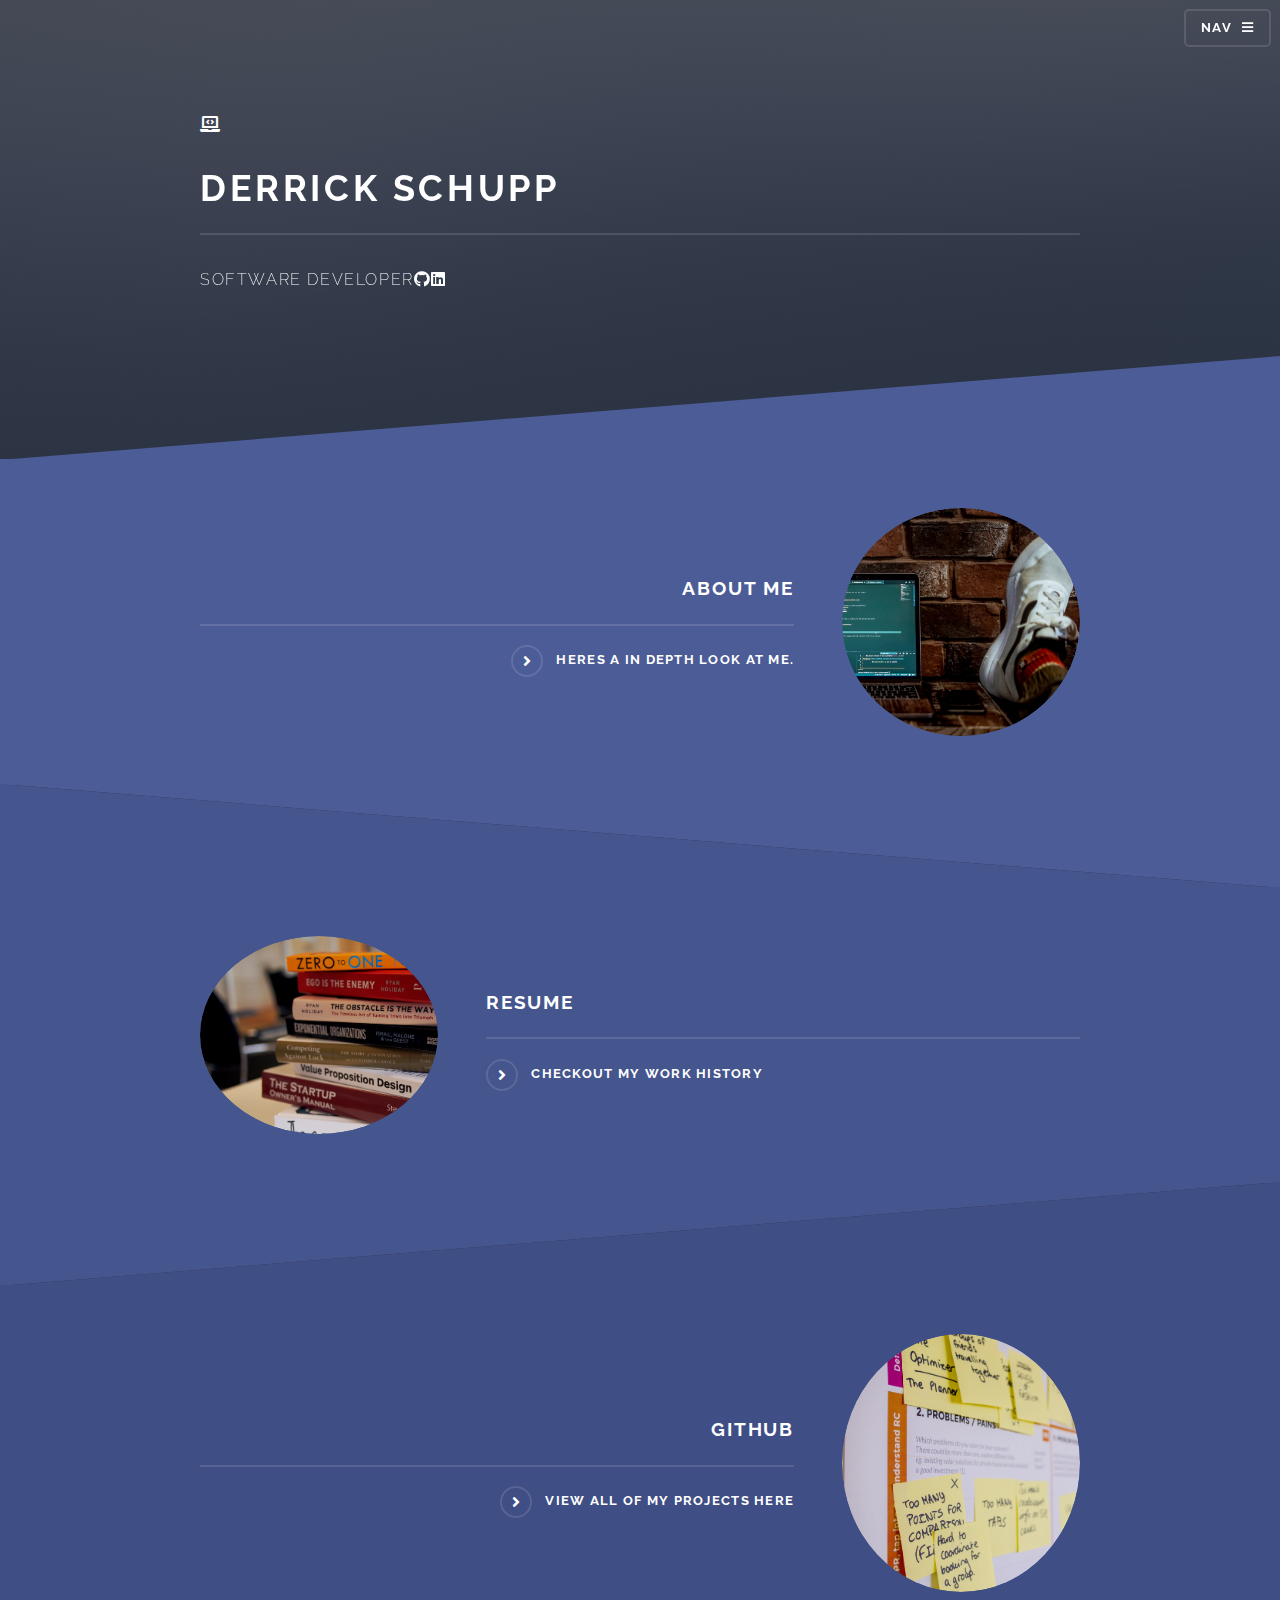
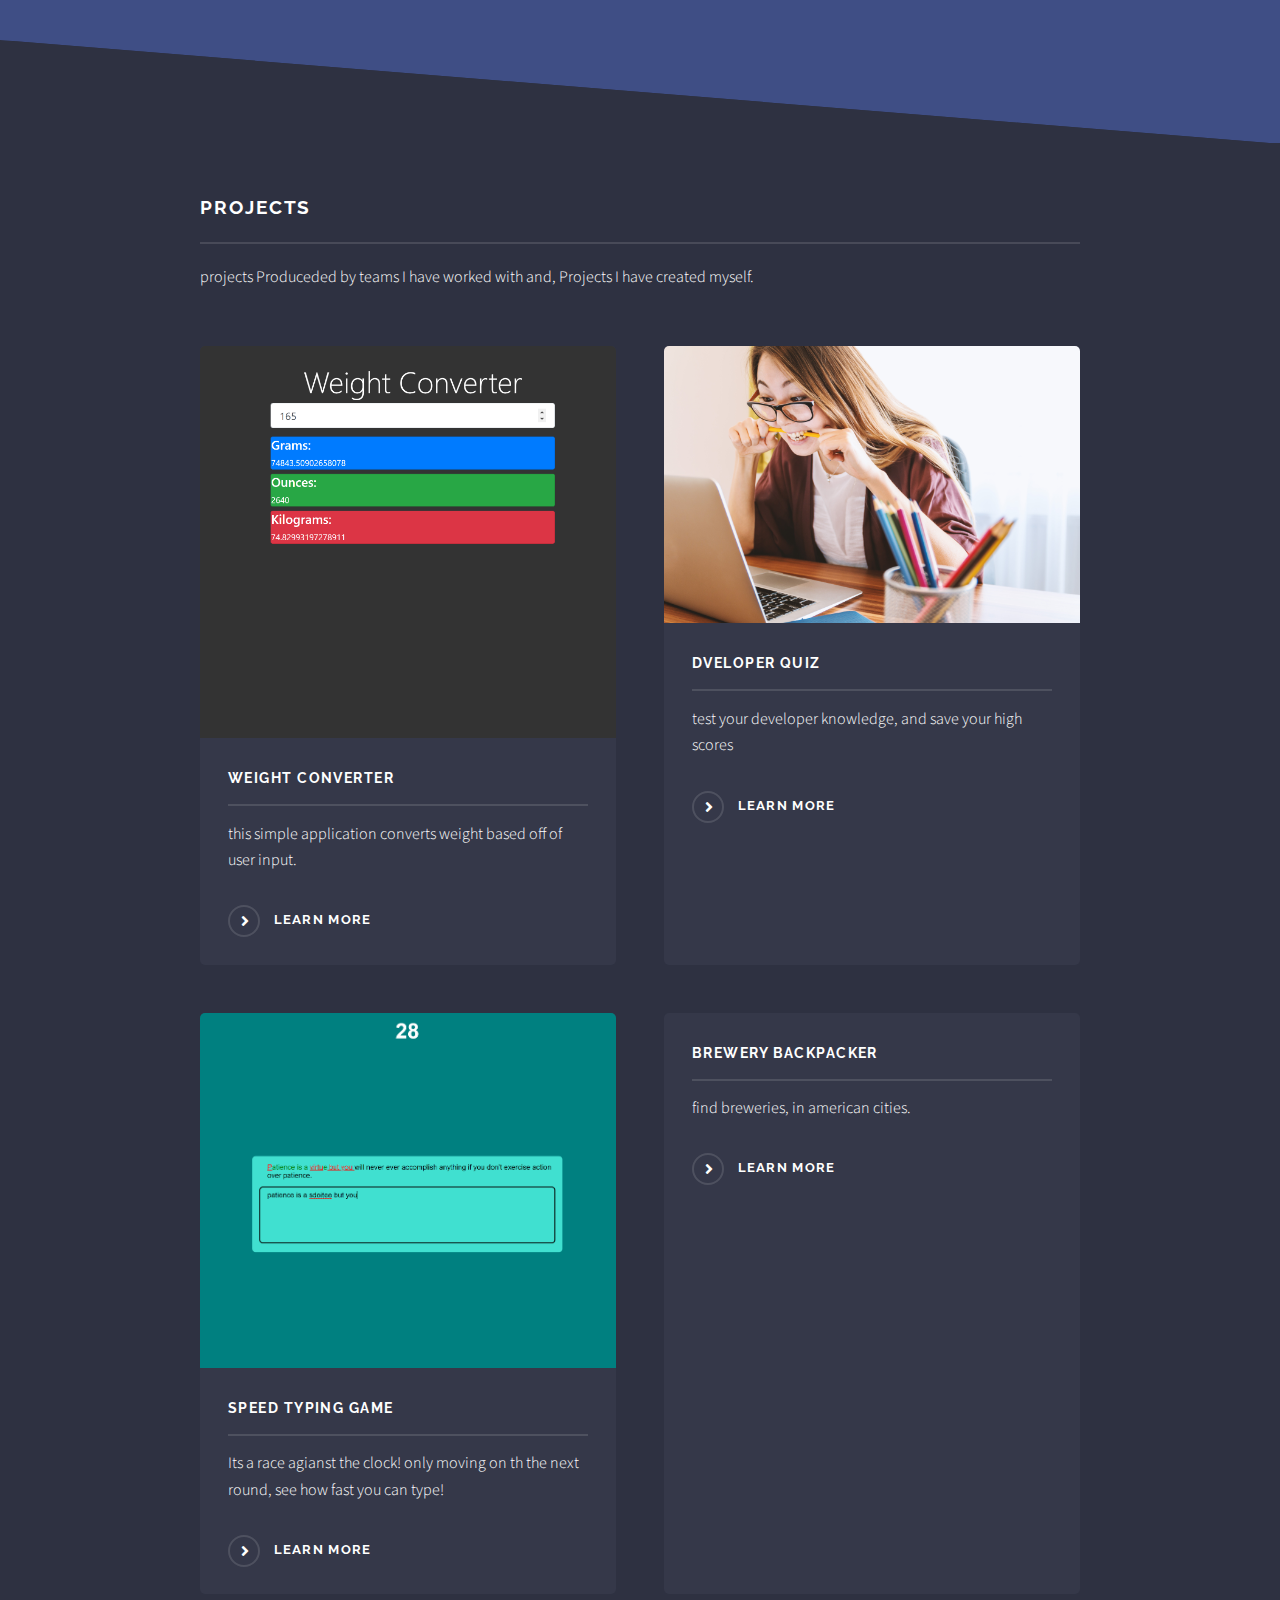
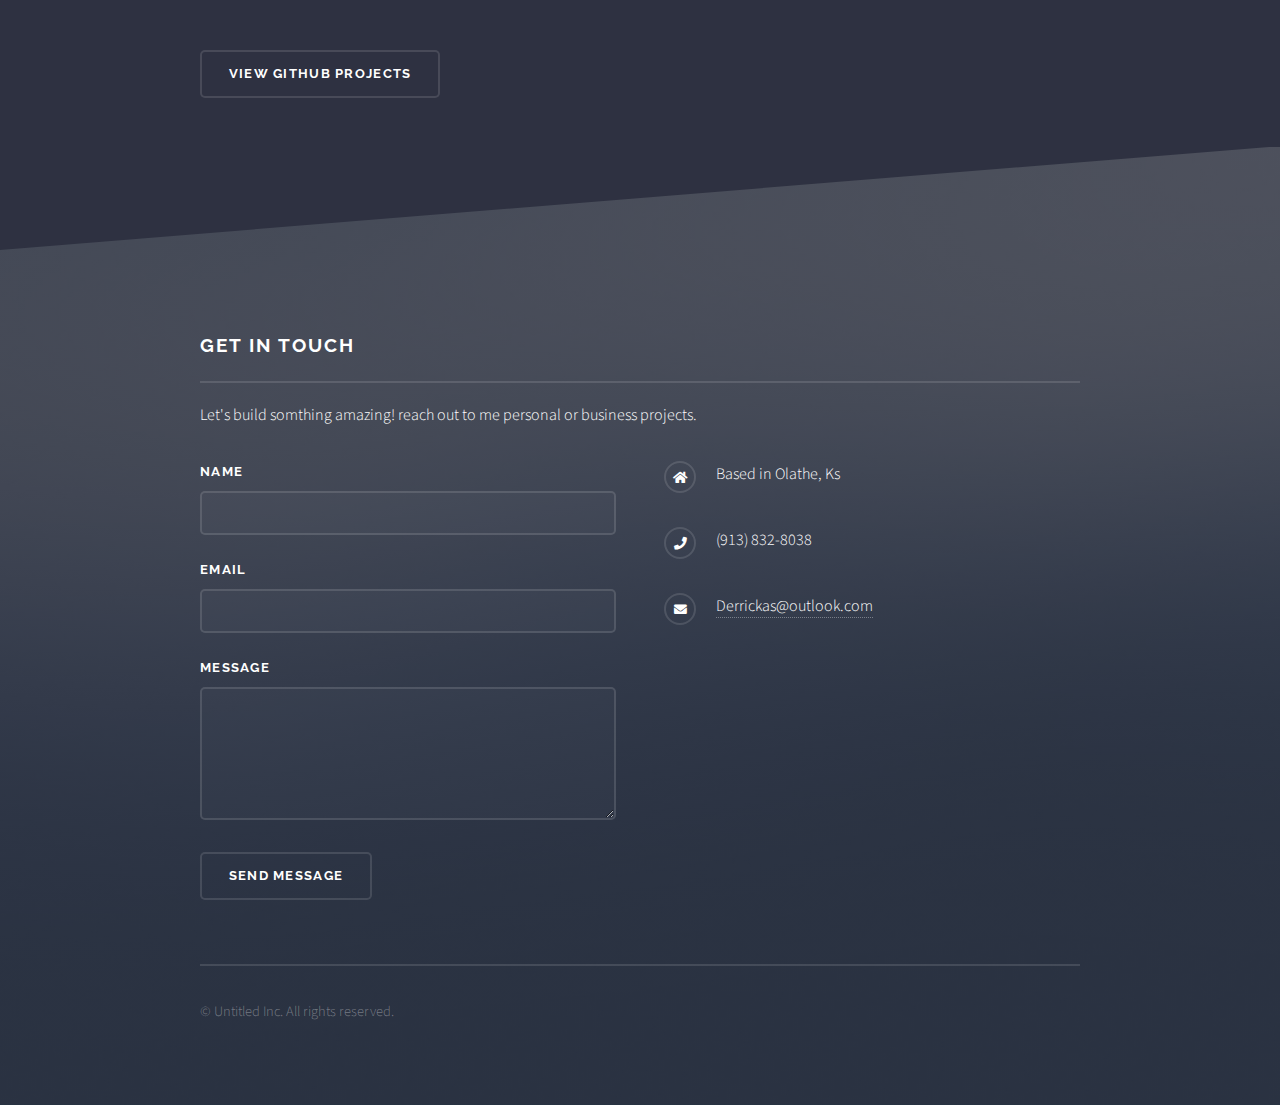
==== commit 78e45615: "change some text" ====
--- a/index.html
+++ b/index.html
@@ -27,8 +27,8 @@
 							<h2>Nav</h2>
 							<ul class="links">
 								<li><a href="index.html">Home</a></li>
-								<li><a href="generic.html">About Me</a></li>
-								<li><a href="elements.html">Resume</a></li>
+								<li><a href="AboutMe.html">About Me</a></li>
+								<li><a href="D S (1).pdf">Resume</a></li>
 							</ul>
 							<a href="#" class="close">Close</a>
 						</div>
@@ -64,7 +64,7 @@
 									<a href="#" class="image"><img src="images/daria-nepriakhina-xY55bL5mZAM-unsplash.jpg" alt="" /></a>
 									<div class="content">
 										<h2 class="major">Resume</h2>
-										<a href="https://www.canva.com/design/DAD0g1srdio/bXStryzLnoQafZbG4D052A/view?utm_content=DAD0g1srdio&utm_campaign=designshare&utm_medium=link&utm_source=publishsharelink" class="special">Checkout my work history</a>
+										<a href="D S (1).pdf" class="special">Checkout my work history</a>
 									</div>
 								</div>
 							</section>
@@ -101,7 +101,7 @@
 										<article>
 											<a href="#" class="image"><img src="images/type game.PNG" alt="" /></a>
 											<h3 class="major">Speed typing game </h3>
-											<p>check the local weather of any american city.</p>
+											<p>Its a race agianst the clock! only moving on th the next round, see how fast you can type!</p>
 											<a href="https://derrickas.github.io/speedtypinggame/" class="special">Learn more</a>
 										</article>
 										<article>
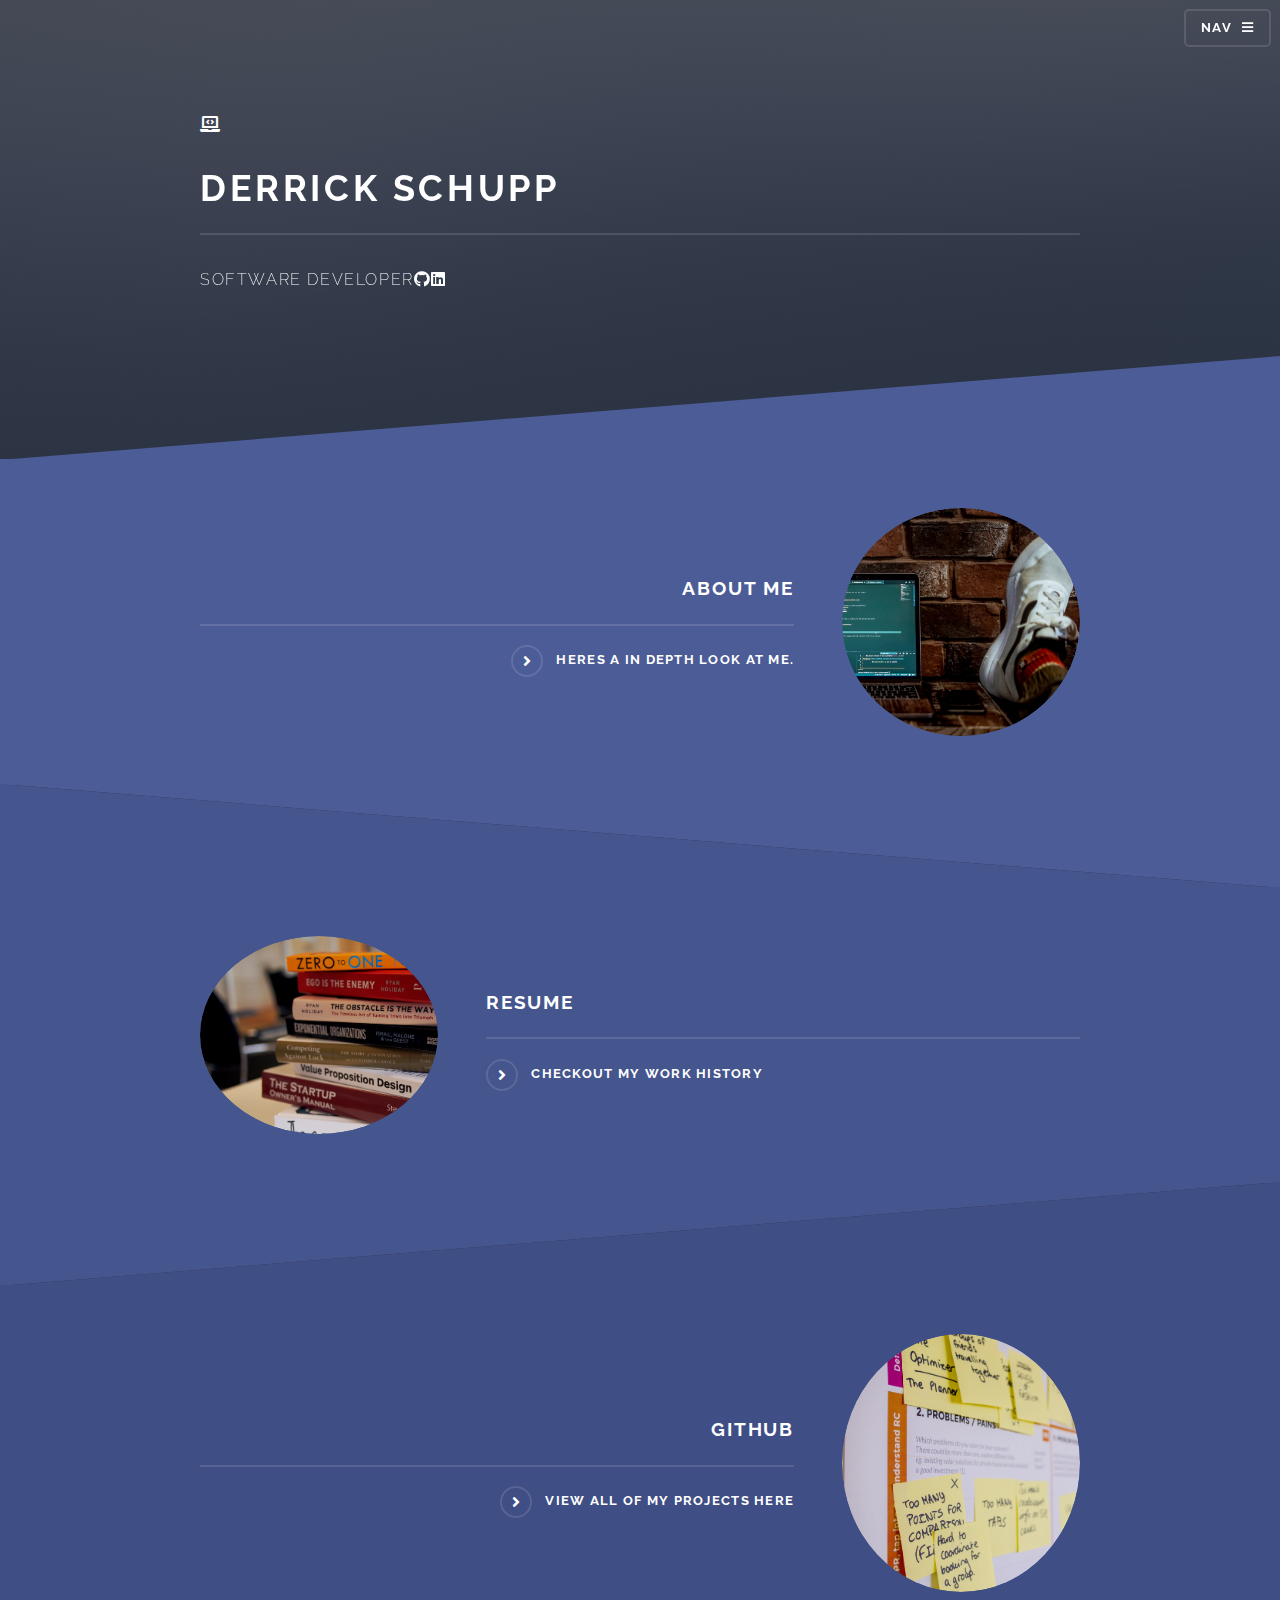
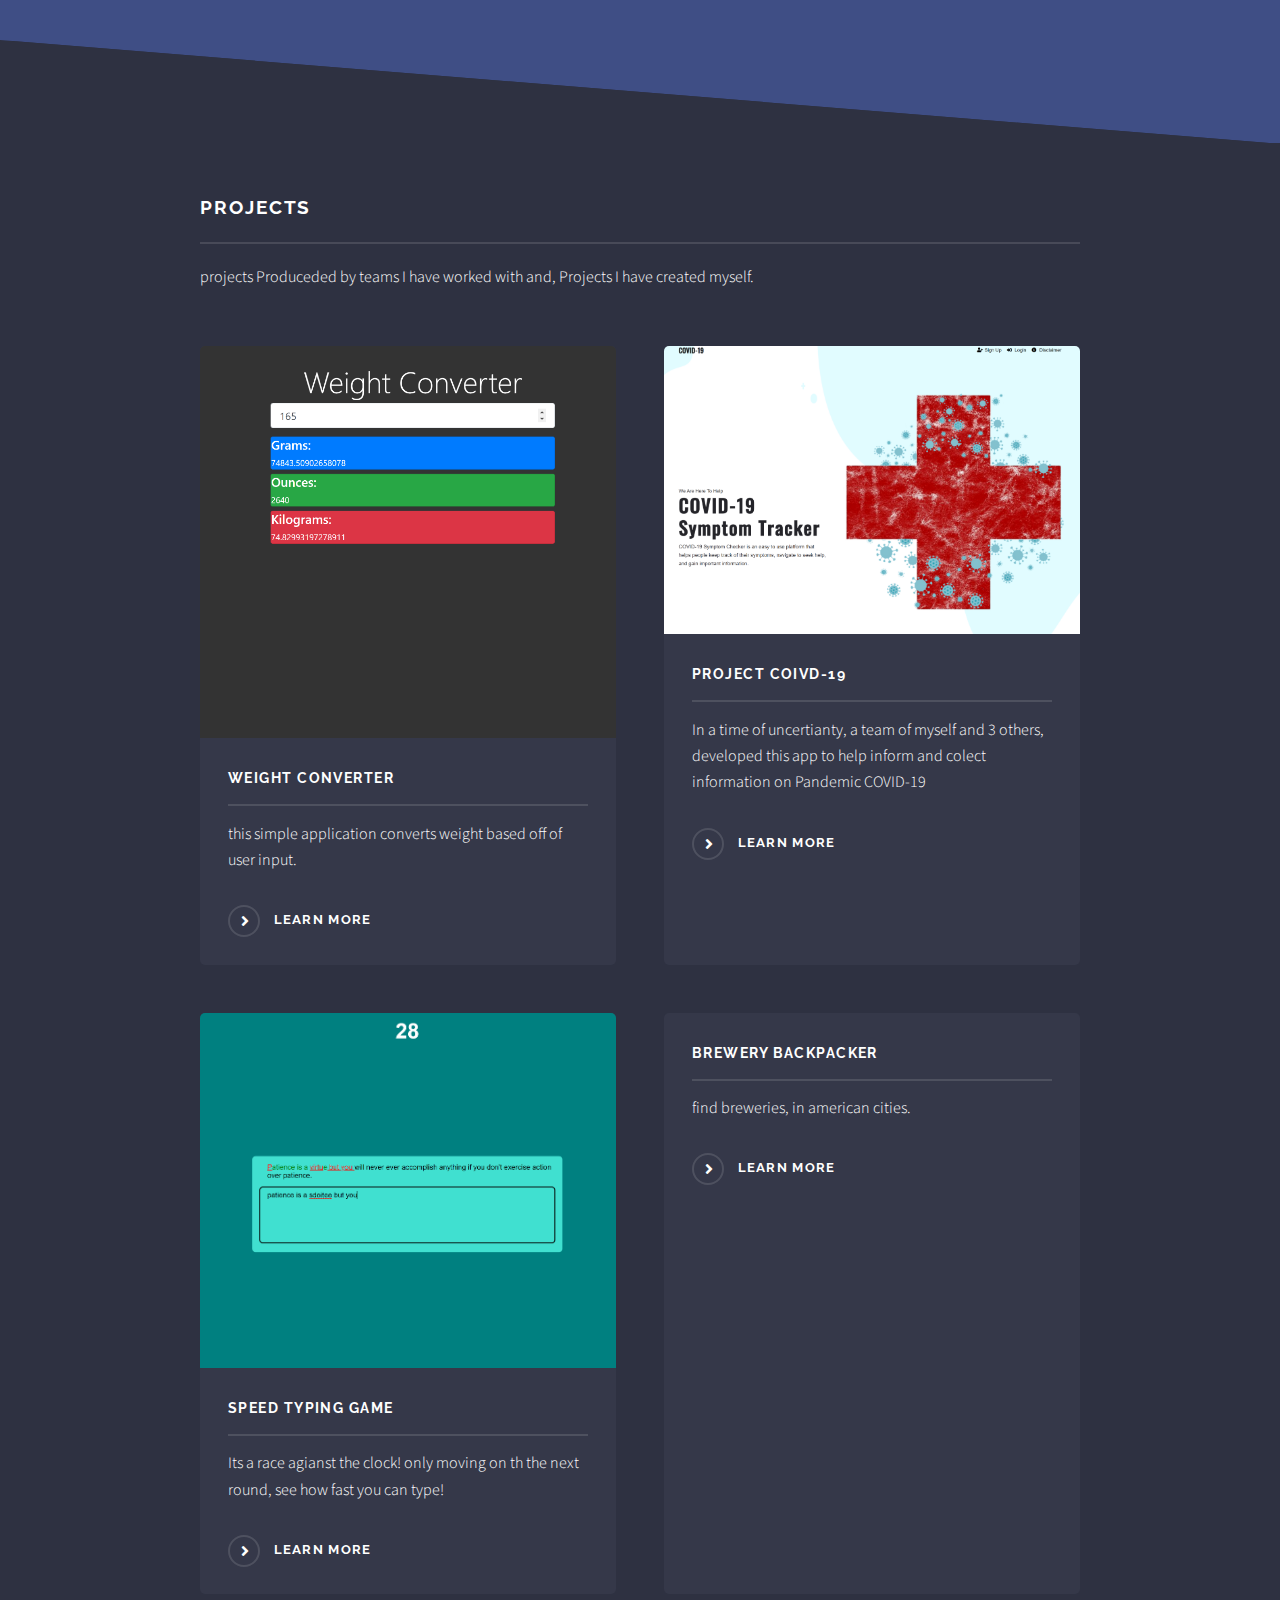
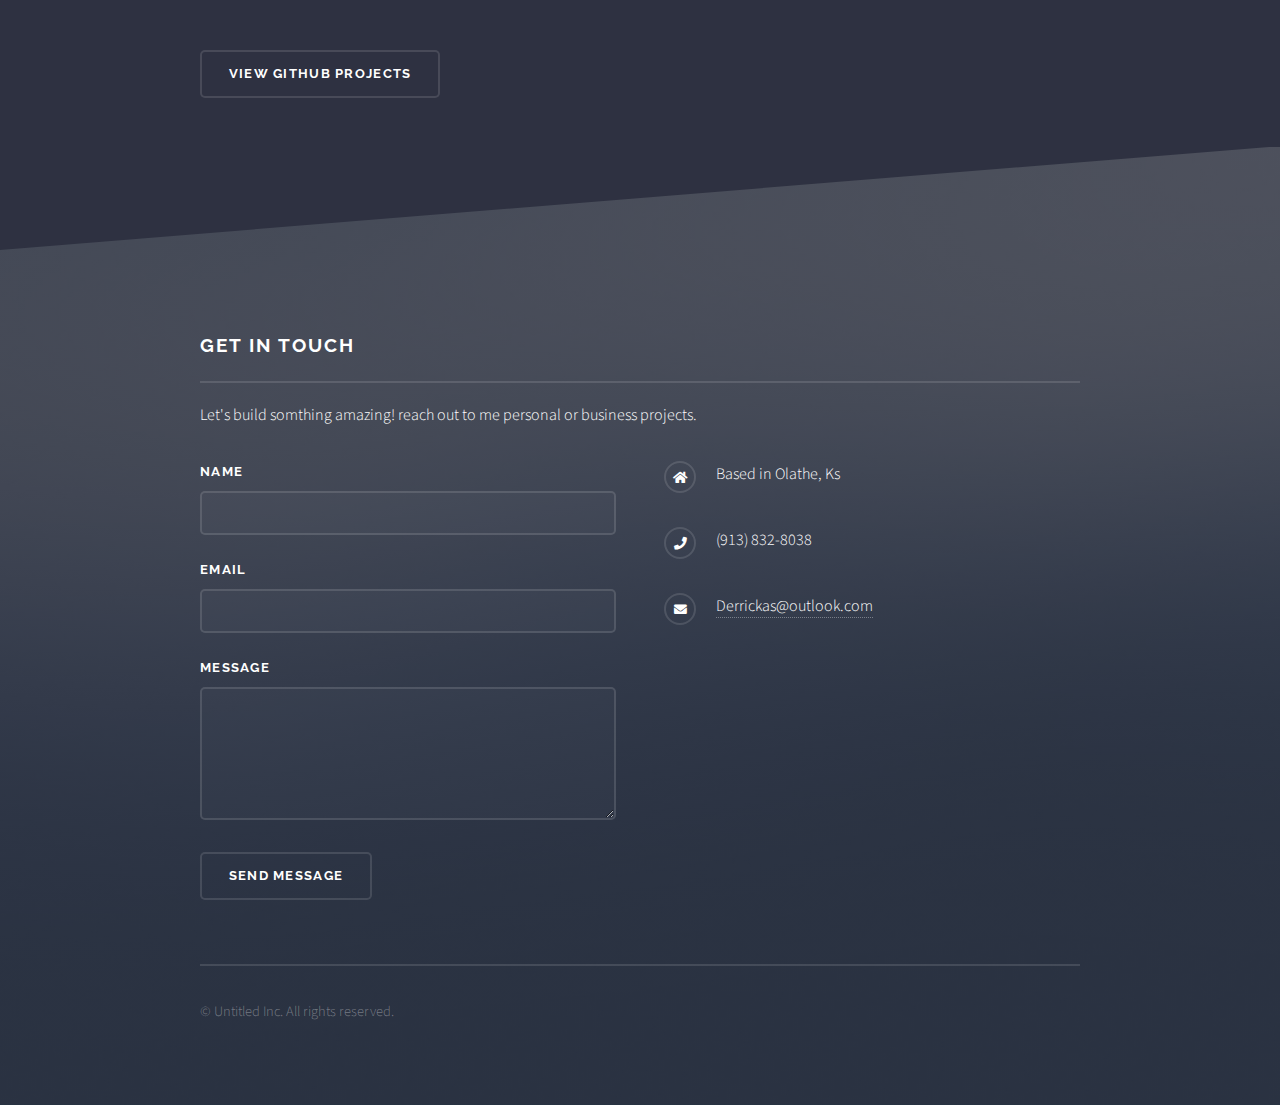
==== commit 951fb8ae: "addd new project" ====
--- a/index.html
+++ b/index.html
@@ -53,7 +53,7 @@
 									<a href="#" class="image"><img src="./images/joshua-aragon-EaB4Ml7C7fE-unsplash.jpg" alt="" /></a>
 									<div class="content">
 										<h2 class="major">About Me</h2>
-										<a href="" class="special">heres a in depth look at me.</a>
+										<a href="./AboutMe.html" class="special">heres a in depth look at me.</a>
 									</div>
 								</div>
 							</section>
@@ -93,10 +93,10 @@
 											<a href="https://derrickas.github.io/weightConverter/" class="special">Learn more</a>
 										</article>
 										<article>
-											<a href="#" class="image"><img src="images/jeshoots-com--2vD8lIhdnw-unsplash.jpg" alt="" /></a>
-											<h3 class="major">Dveloper quiz</h3>
-											<p>test your developer knowledge, and save your high scores</p>
-											<a href="https://derrickas.github.io/Developerquiz/" class="special">Learn more</a>
+											<a href="#" class="image"><img src="images/covid.PNG" alt="" /></a>
+											<h3 class="major">Project COIVD-19</h3>
+											<p>In a time of uncertianty, a team of myself and 3 others, developed this app to help inform and colect information on Pandemic COVID-19</p>
+											<a href="https://floating-temple-73053.herokuapp.com/" class="special">Learn more</a>
 										</article>
 										<article>
 											<a href="#" class="image"><img src="images/type game.PNG" alt="" /></a>
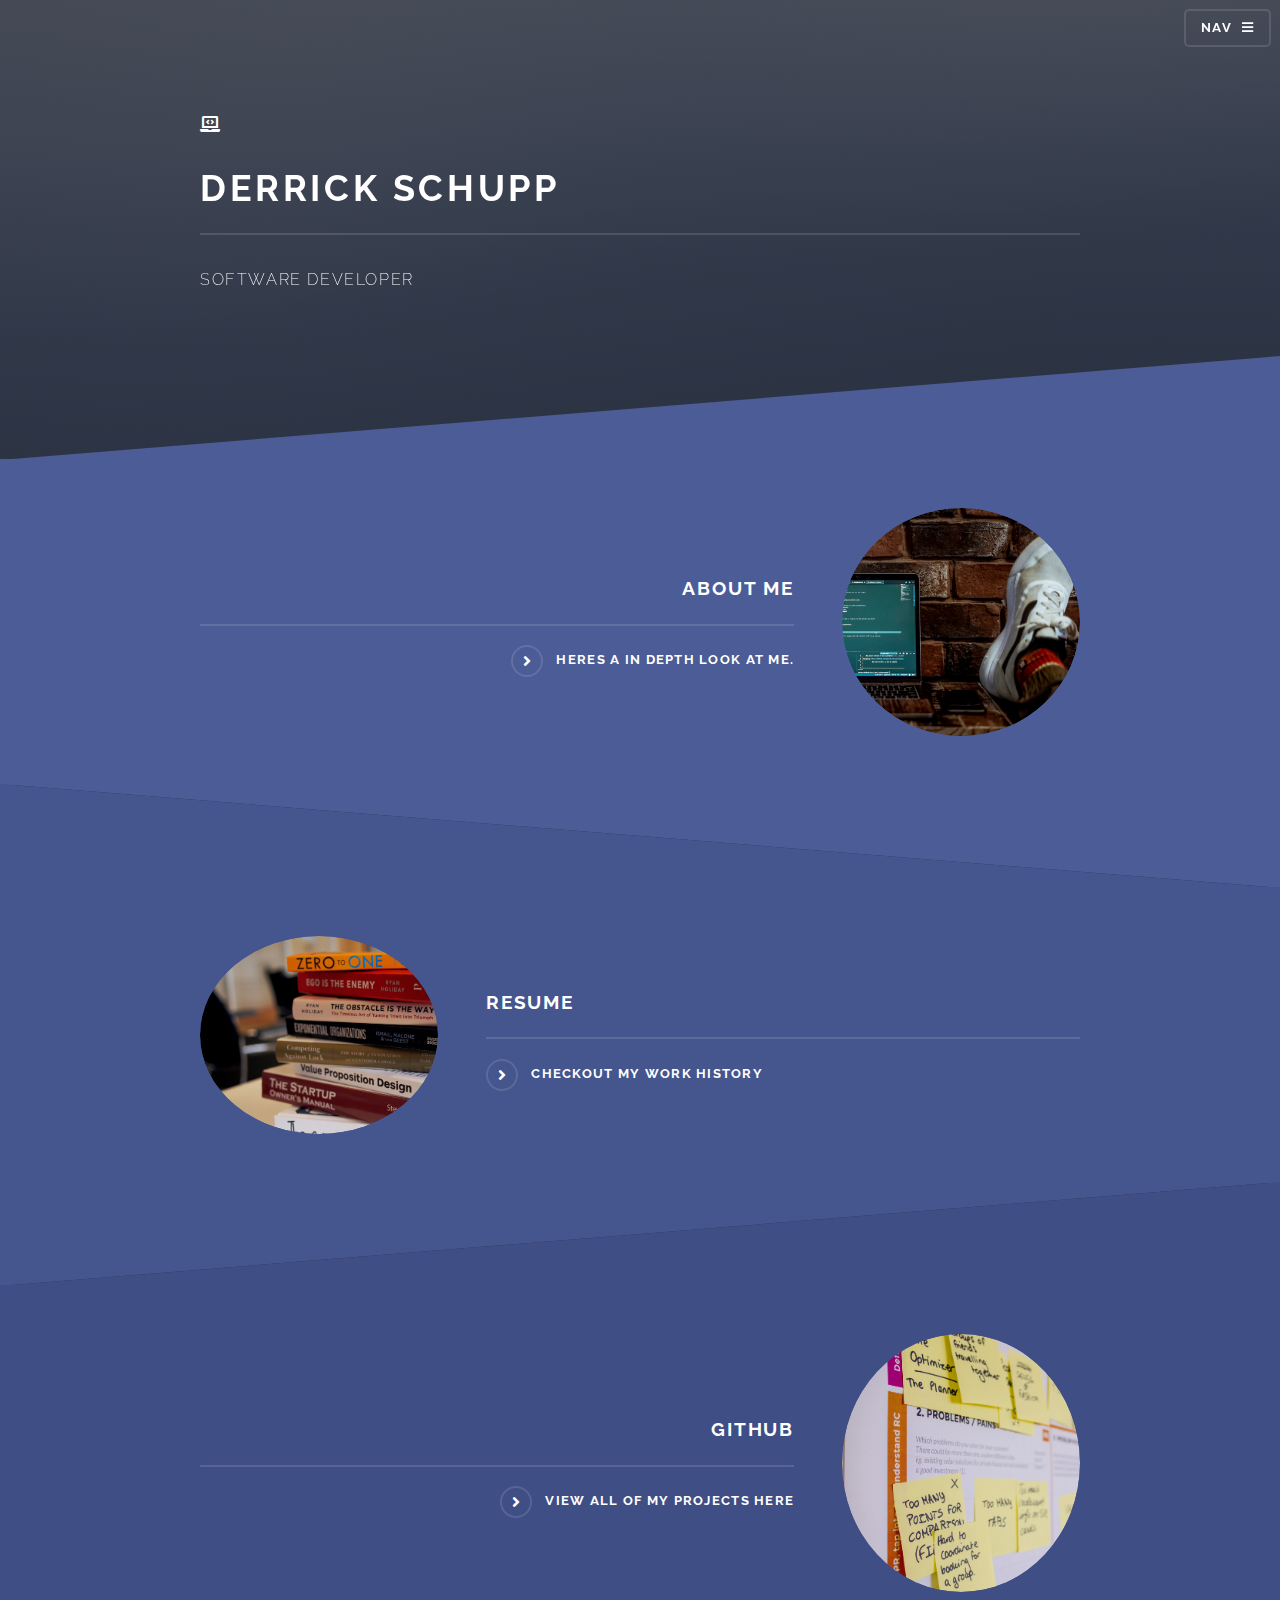
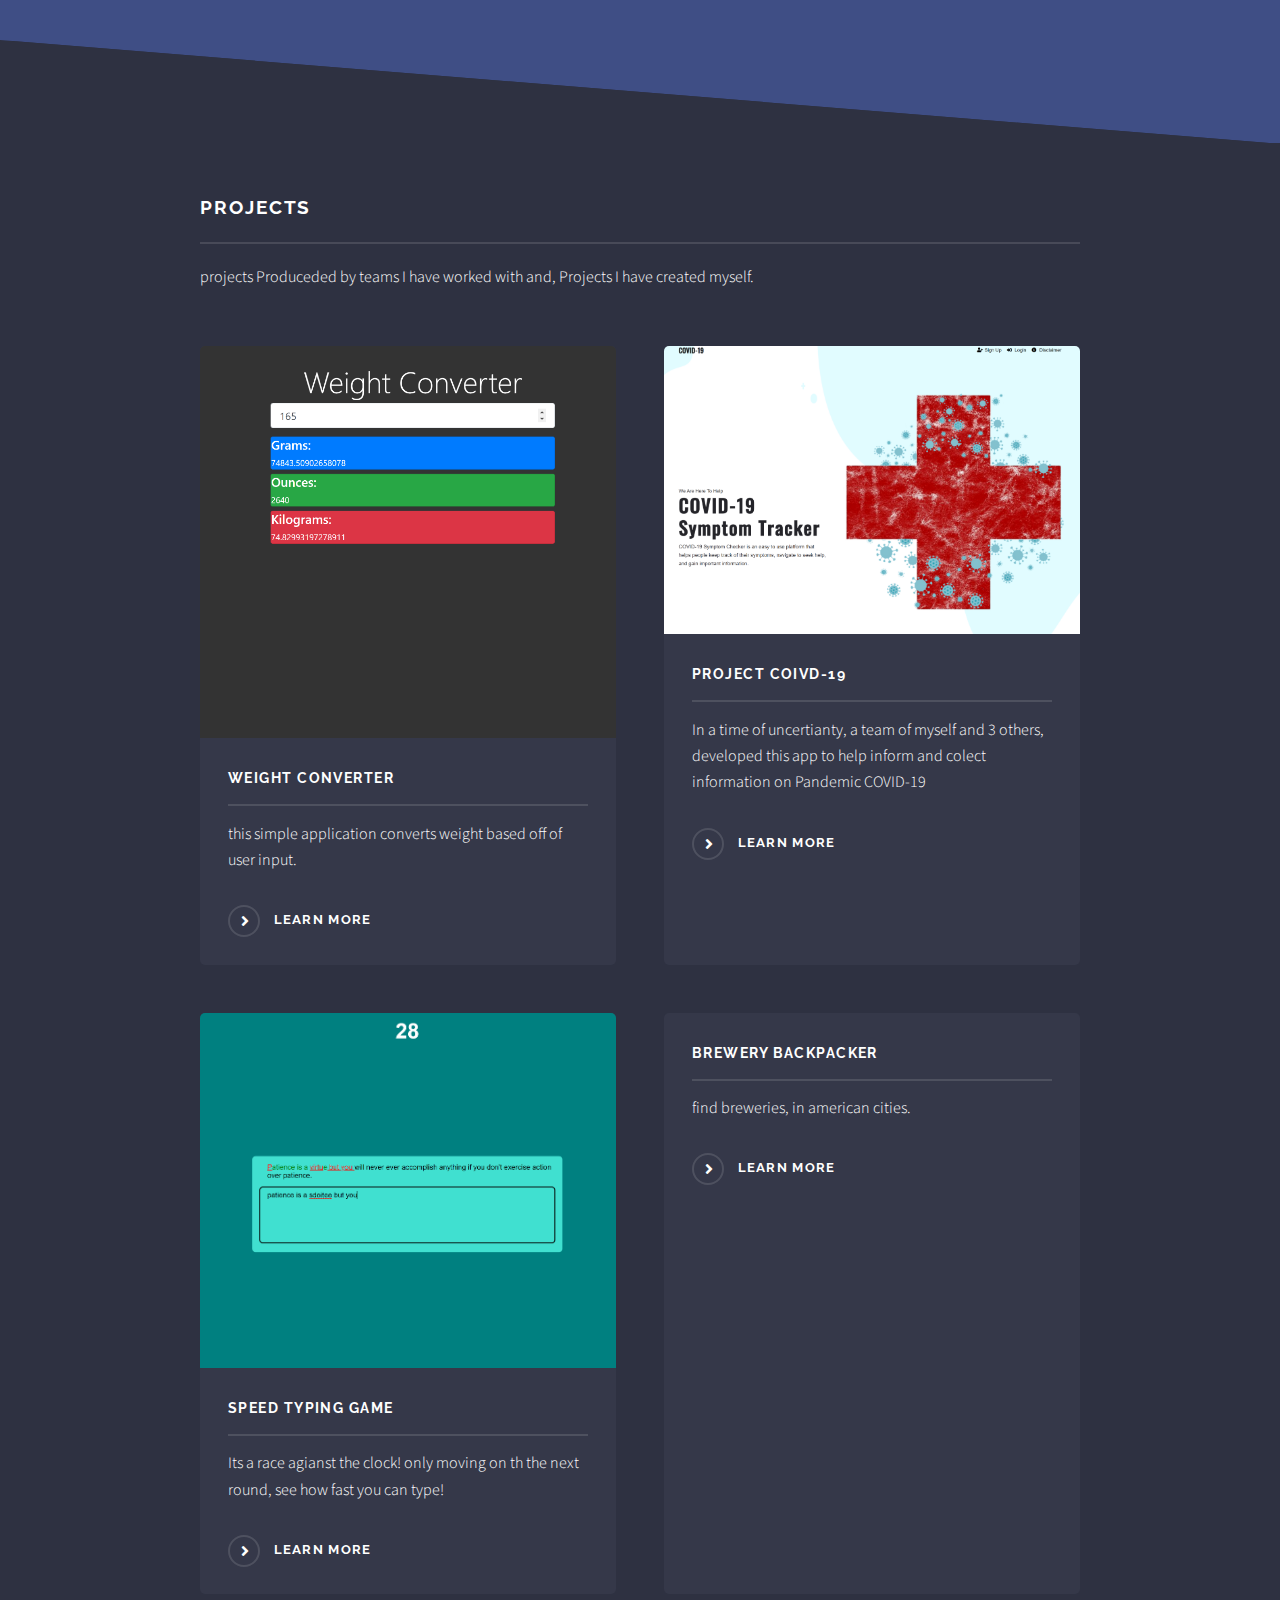
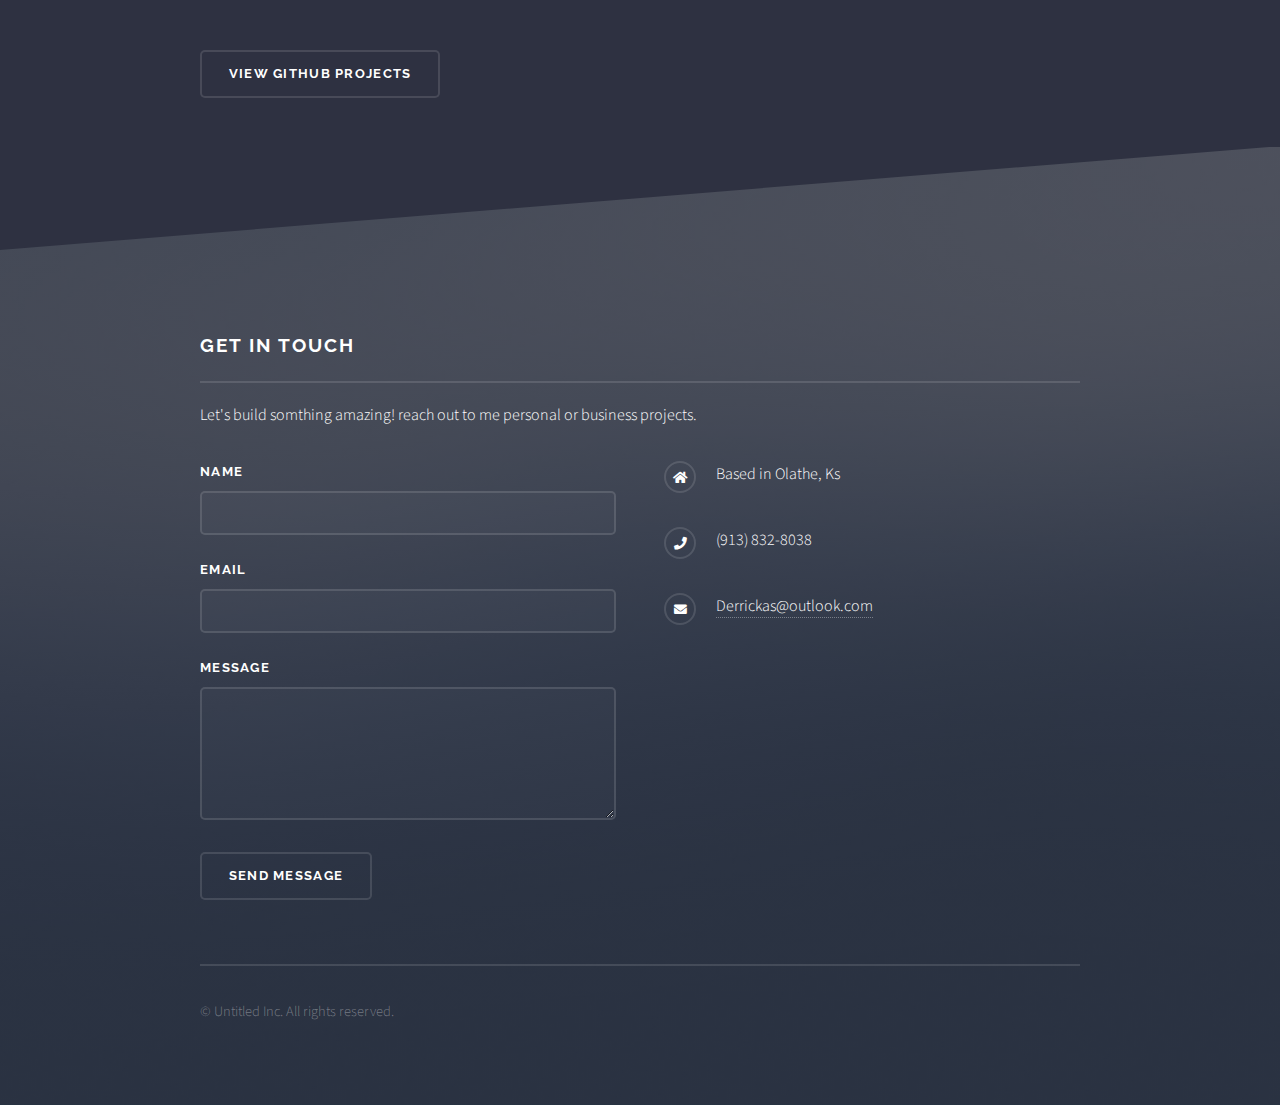
==== commit 6dc0e4f3: "update about me" ====
--- a/index.html
+++ b/index.html
@@ -39,7 +39,7 @@
 						<div class="inner">
 							<div class="logo"><span class="fas fa-laptop-code"></span></div>
 							<h2>Derrick Schupp</h2>
-							<p>Software Developer<i class="fab fa-github"></i><i class="fab fa-linkedin"></i></p>
+							<p>Software Developer</p>
 							</div>
 							</div>
 					</section>
